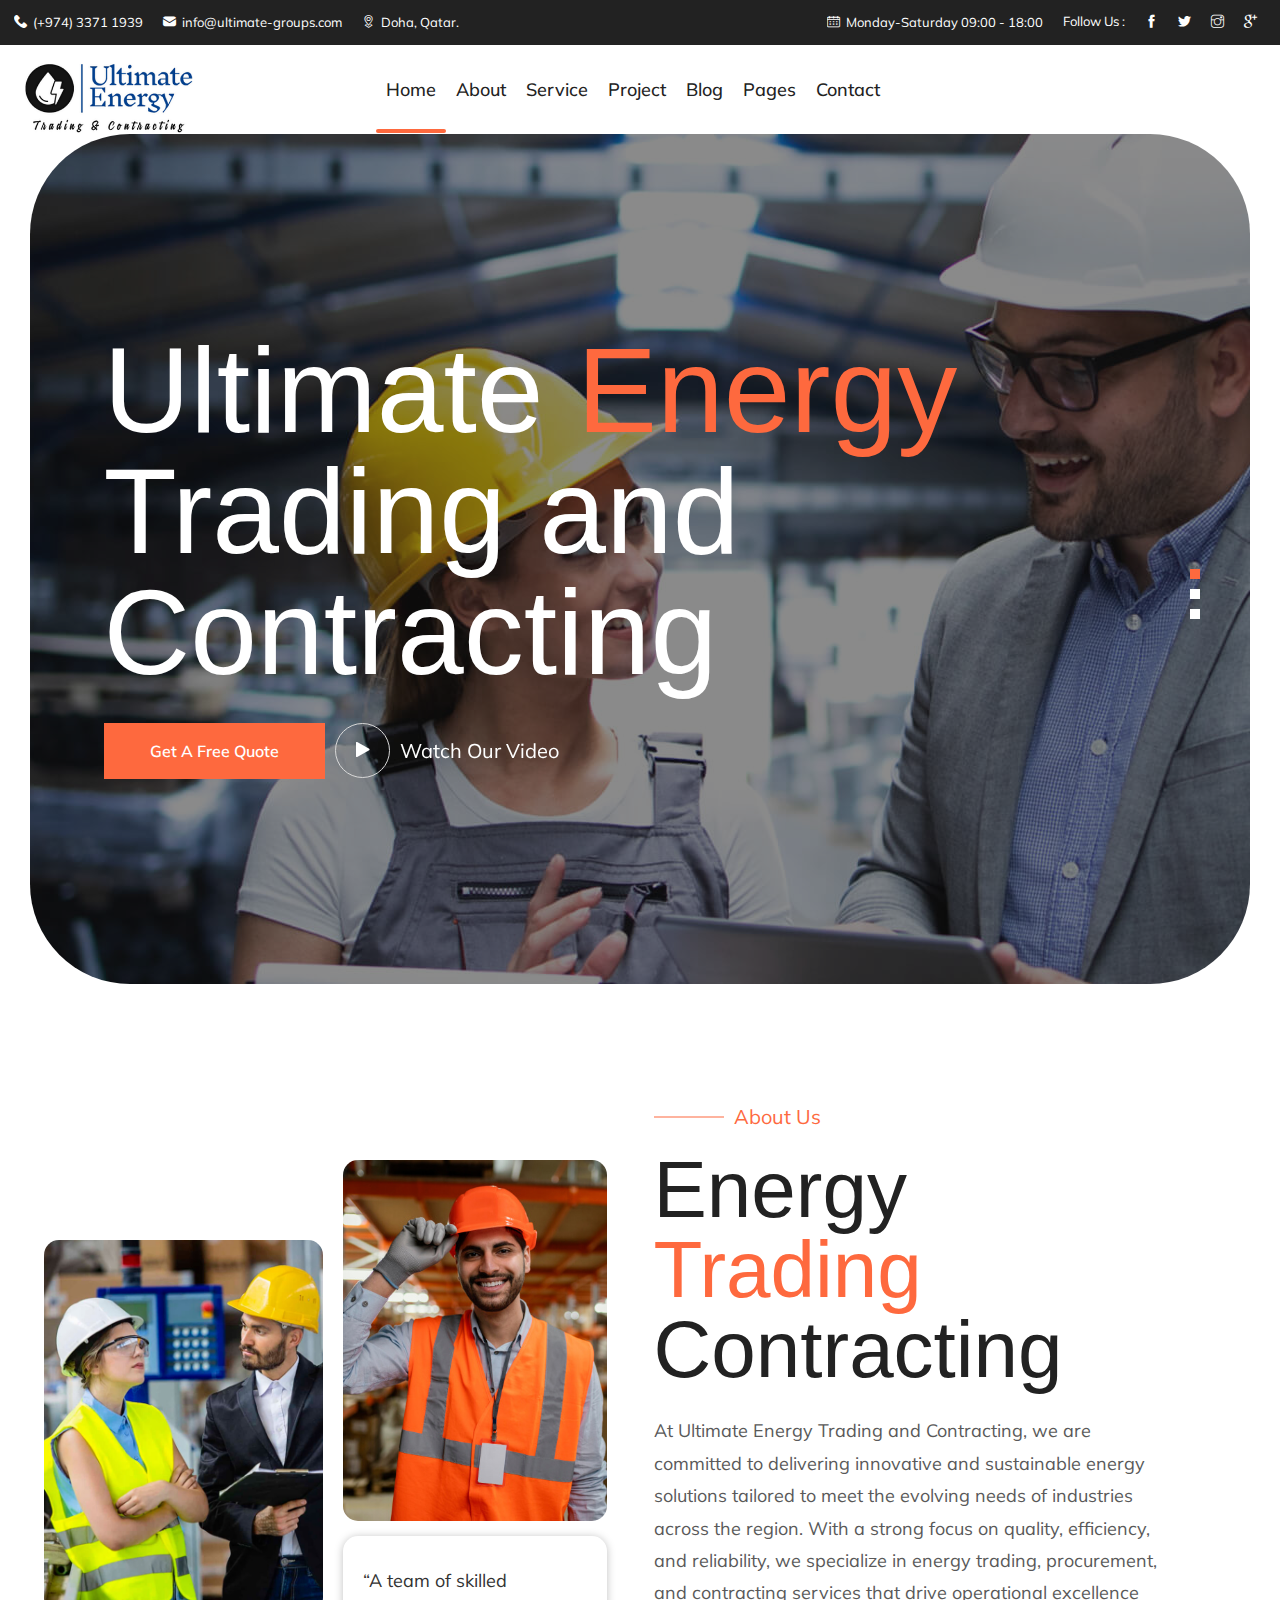
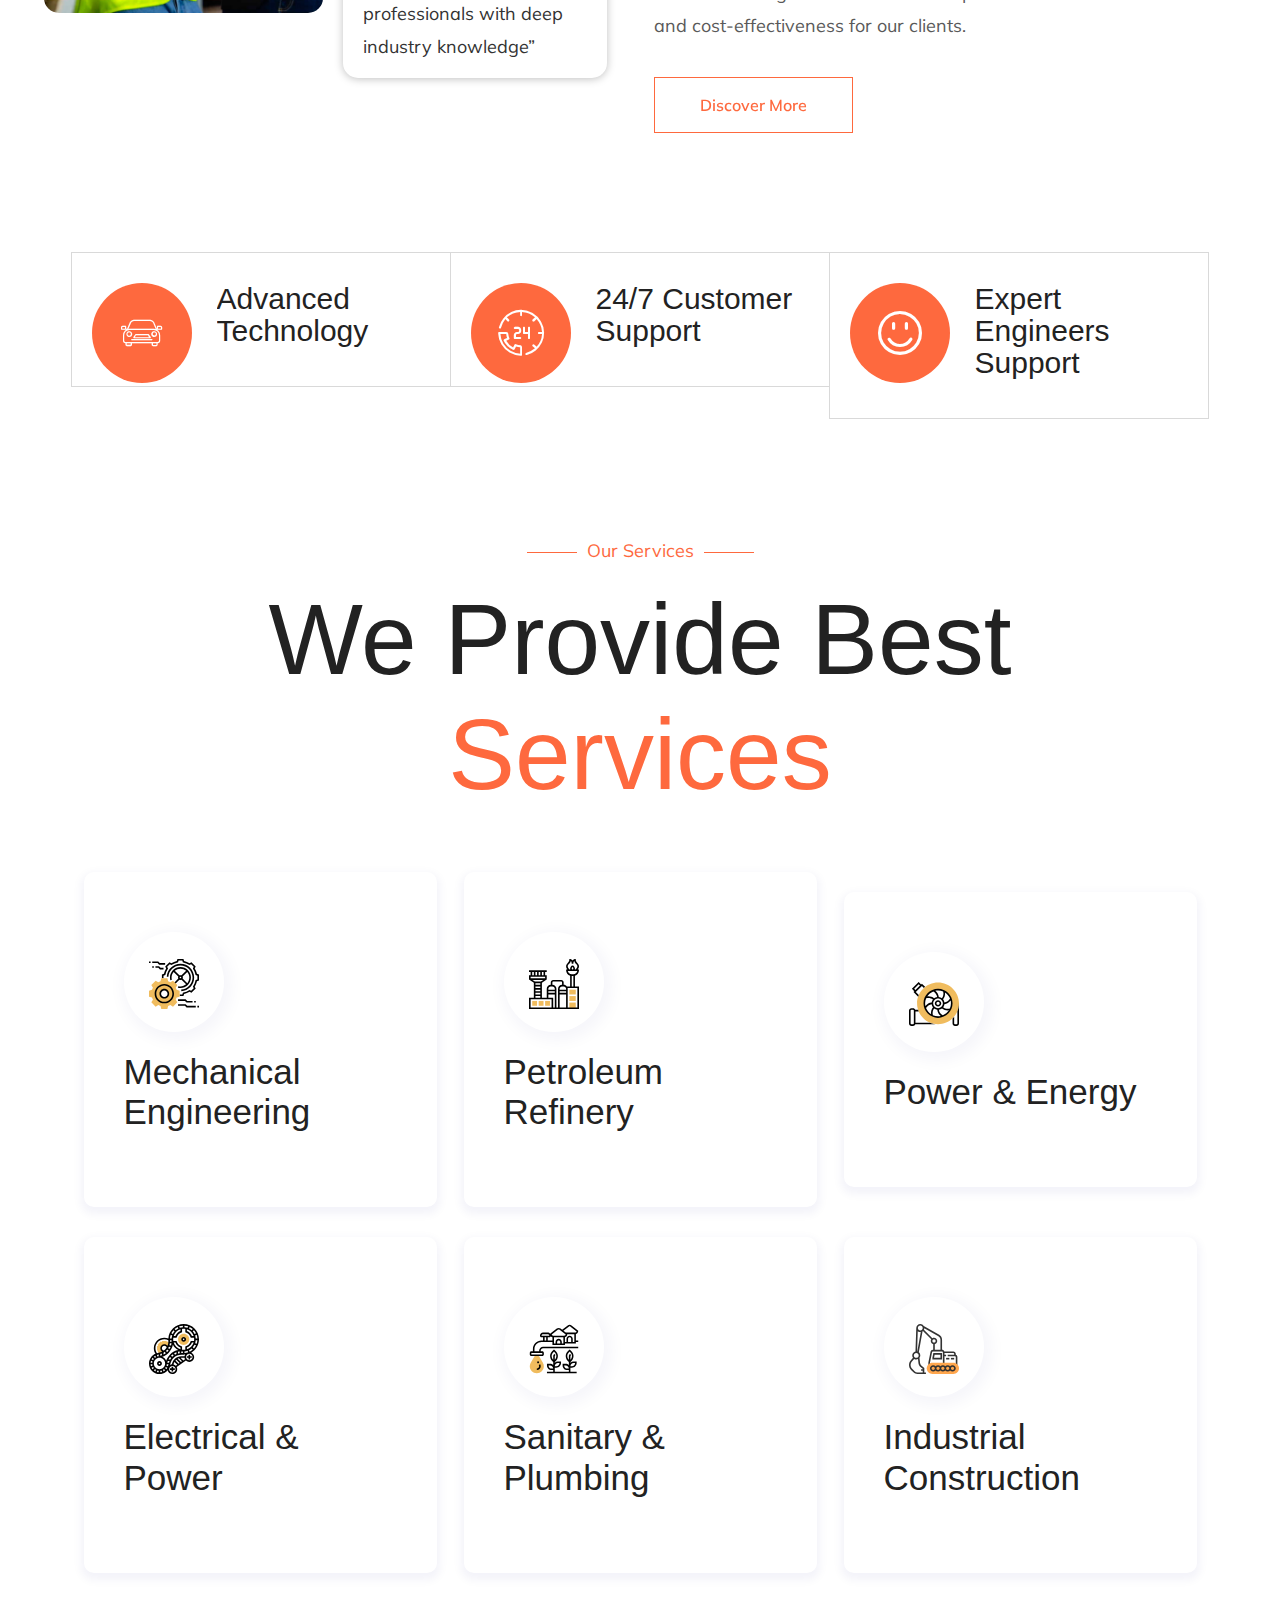
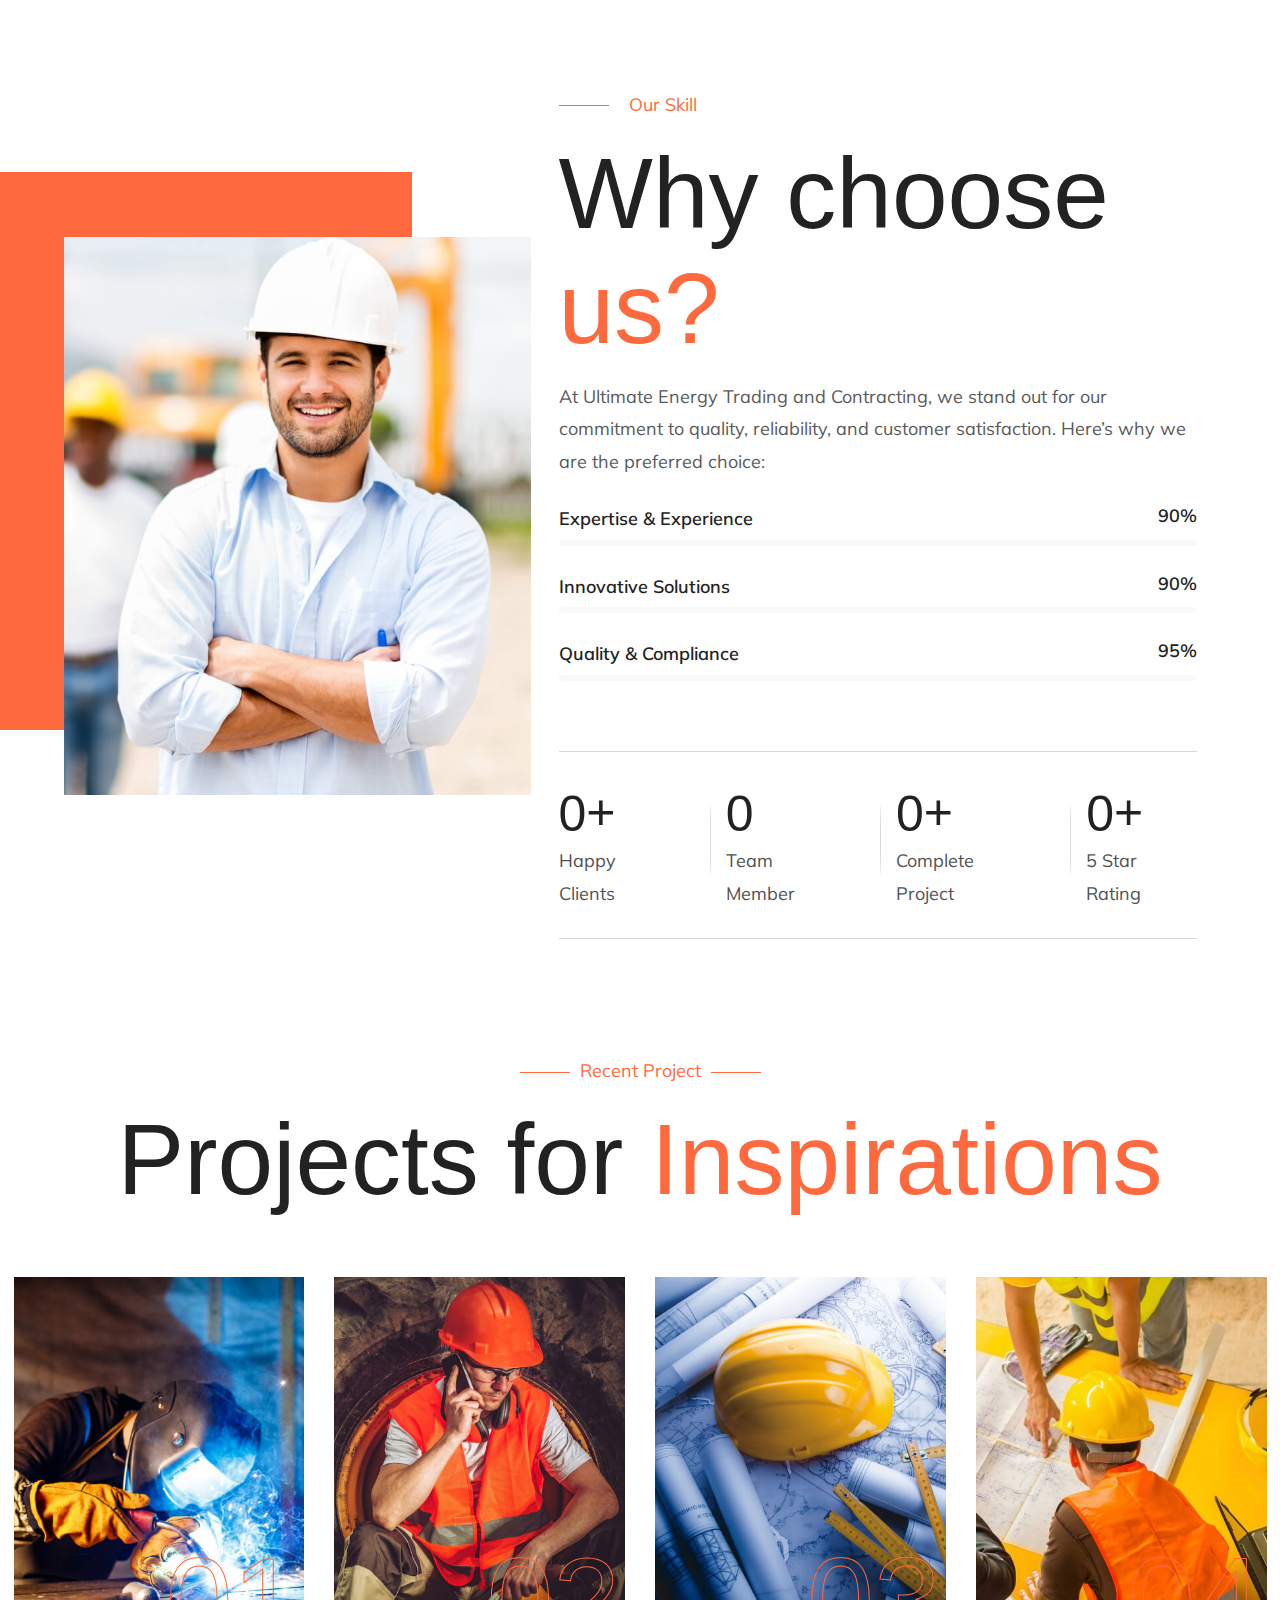
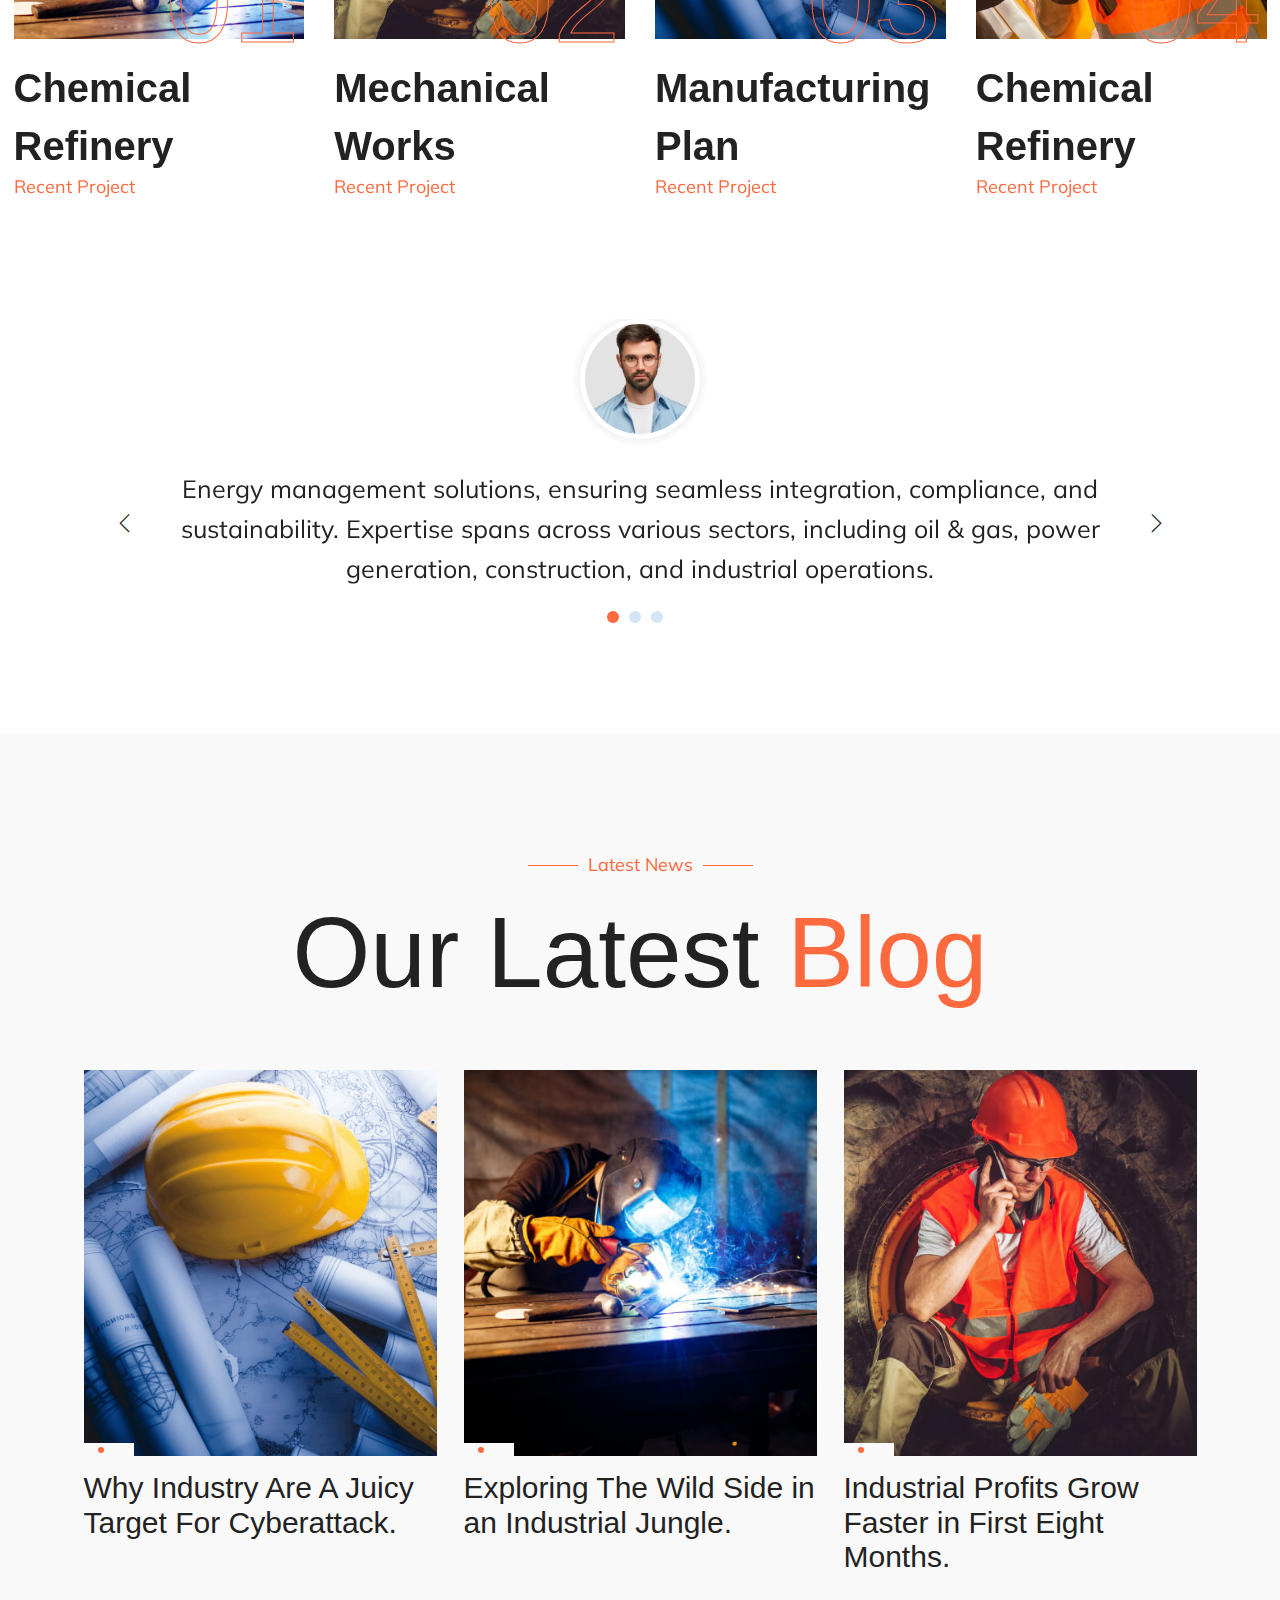
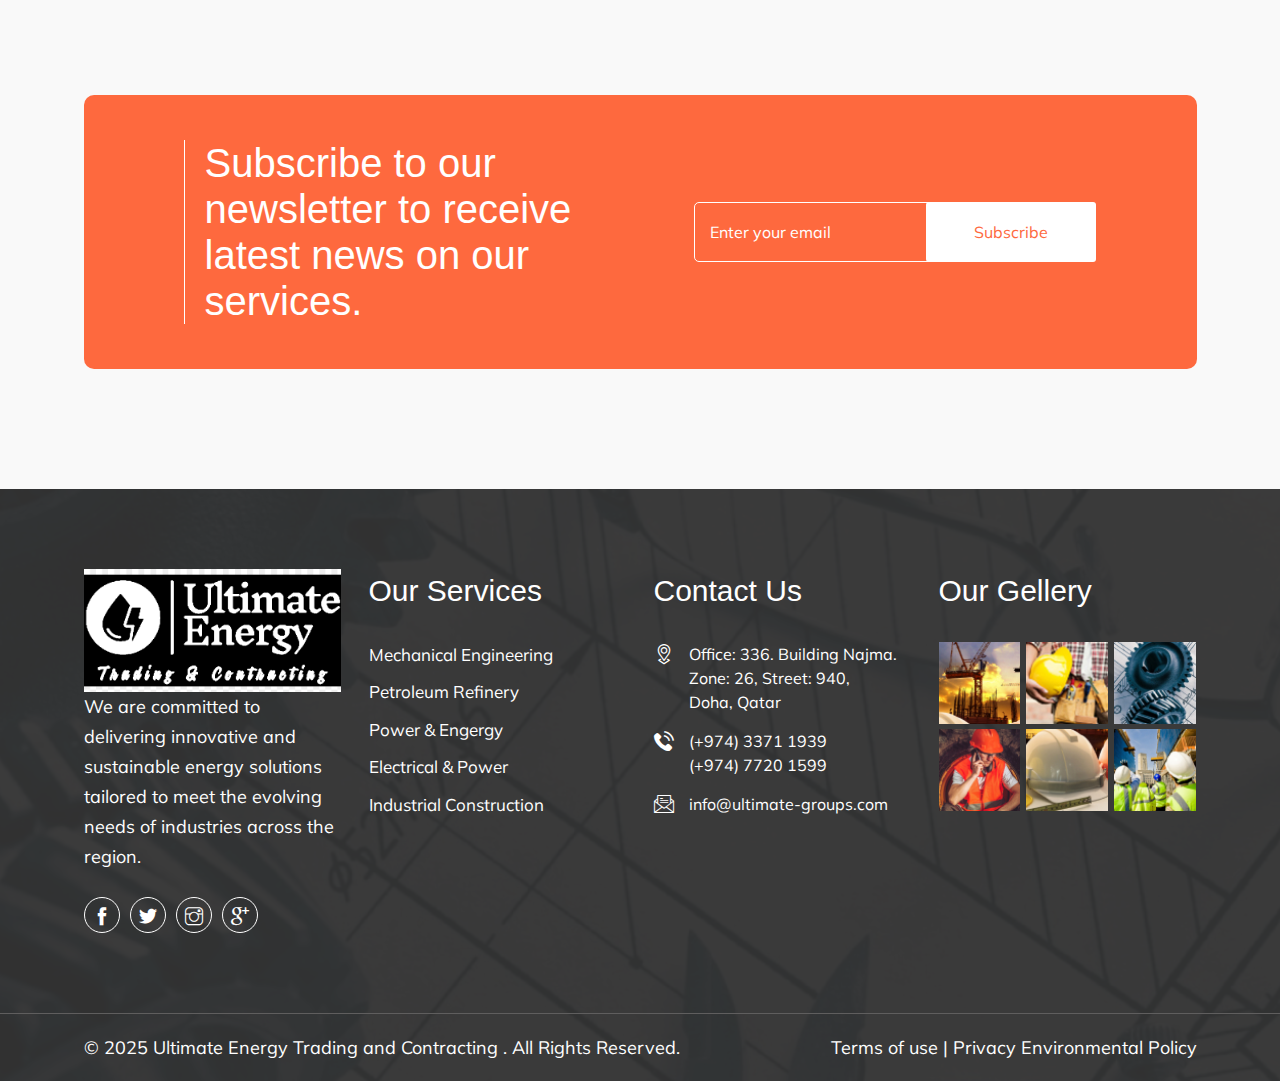
==== contracting/index.html @ 8db43d2c "up0902202512031018" ====
<!DOCTYPE html>
<html lang="en">

<head>
    <meta charset="utf-8">
    <meta http-equiv="X-UA-Compatible" content="IE=edge">
    <meta name="viewport" content="width=device-width, initial-scale=1">
    <meta name="author" content="wpOceans">
    <link rel="shortcut icon" type="image/png" href="assets/images/img/favicon.ico">
    <title> Ultimate Energy Trading and Contracting</title>
    <link href="assets/css/themify-icons.css" rel="stylesheet">
    <link href="assets/css/font-awesome.min.css" rel="stylesheet">
    <link href="assets/css/flaticon.css" rel="stylesheet">
    <link href="assets/css/bootstrap.min.css" rel="stylesheet">
    <link href="assets/css/magnific-popup.css" rel="stylesheet">
    <link href="assets/css/animate.css" rel="stylesheet">
    <link href="assets/css/owl.carousel.css" rel="stylesheet">
    <link href="assets/css/owl.theme.css" rel="stylesheet">
    <link href="assets/css/slick.css" rel="stylesheet">
    <link href="assets/css/slick-theme.css" rel="stylesheet">
    <link href="assets/css/swiper.min.css" rel="stylesheet">
    <link href="assets/css/nice-select.css" rel="stylesheet">
    <link href="assets/css/owl.transitions.css" rel="stylesheet">
    <link href="assets/css/jquery.fancybox.css" rel="stylesheet">
    <link href="assets/css/odometer-theme-default.css" rel="stylesheet">
    <link href="assets/sass/style.css" rel="stylesheet">
</head>

<body>

    <!-- start page-wrapper -->
    <div class="page-wrapper">
        <!-- start preloader -->
        <div class="preloader">
            <div class="vertical-centered-box">
                <div class="content">
                    <div class="loader-circle"></div>
                    <div class="loader-line-mask">
                        <div class="loader-line"></div>
                    </div>
                    <img src="assets/images/Logo-fav-rbg-p.png" alt="">
                </div>
            </div>
        </div>
        <!-- end preloader -->
        <!-- Start header -->
        <header id="header">
            <div class="topbar">
                <div class="container-fluid">
                    <div class="row align-items-center">
                        <div class="col col-xl-6 col-lg-7 col-sm-12 col-12">
                            <div class="contact-intro">
                                <ul>
                                    <li><i class="fi flaticon-phone-call-1"></i>(+974) 3371 1939</li>
                                    <li><i class="fi flaticon-email-1"></i>info@ultimate-groups.com</li>
                                    <li><i class="fi flaticon-location"></i> Doha, Qatar.</li>
                                </ul>
                            </div>
                        </div>
                        <div class="col col-xl-6 col-lg-5 col-sm-12 col-12">
                            <div class="contact-info">
                                <ul class="social">
                                    <li><i class="fi flaticon-calendar"></i> Monday-Saturday 09:00 - 18:00</li>
                                    <li class="social-site">
                                        <ul>
                                            <li>Follow Us :</li>
                                            <li><a href="#"><i class="ti-facebook"></i></a></li>
                                            <li><a href="#"><i class="ti-twitter-alt"></i></a></li>
                                            <li><a href="#"><i class="ti-instagram"></i></a></li>
                                            <li><a href="#"><i class="ti-google"></i></a></li>
                                        </ul>
                                    </li>
                                </ul>
                            </div>
                        </div>
                    </div>
                </div>
            </div> <!-- end topbar -->
            <div class="wpo-site-header wpo-header-style-4">
                <nav class="navigation navbar navbar-expand-lg navbar-light">
                    <div class="container-fluid">
                        <div class="row align-items-center">
                            <div class="col-lg-4 col-md-3 col-3 d-lg-none dl-block">
                                <div class="mobail-menu">
                                    <button type="button" class="navbar-toggler open-btn">
                                        <span class="sr-only">Toggle navigation</span>
                                        <span class="icon-bar first-angle"></span>
                                        <span class="icon-bar middle-angle"></span>
                                        <span class="icon-bar last-angle"></span>
                                    </button>
                                </div>
                            </div>
                            <div class="col-lg-2 col-md-6 col-6">
                                <div class="navbar-header">
                                    <a class="navbar-brand logo" href="index-2.html"><img src="assets/images/Logo-n.png"
                                            alt=""></a>
                                </div>
                            </div>
                            <div class="col-lg-8 col-md-1 col-1">
                                <div class="navbar-wrap">
                                    <div id="navbar" class="collapse navbar-collapse navigation-holder">
                                        <button class="menu-close"><i class="ti-close"></i></button>
                                        <ul class="nav navbar-nav mb-2 mb-lg-0">
                                            
                                            <li><a class="active" href="index.html">Home</a></li>
                                            <li><a href="about.html">About</a></li>
                                            <li class="menu-item-has-children">
                                                <a href="service.html">Service</a>
                                                <ul class="sub-menu">
                                                    <li><a href="service.html">Service</a></li>
                                                    <li><a href="service-single.html">Service Single</a></li>
                                                </ul>
                                            </li>
                                            <li class="menu-item-has-children">
                                                <a href="project.html">Project</a>
                                                <ul class="sub-menu">
                                                    <li><a href="project.html">Project</a></li>
                                                    <li><a href="project-single.html">Project Single</a></li>
                                                </ul>
                                            </li>
                                            <li class="menu-item-has-children">
                                                <a href="blog.html">Blog</a>
                                                <ul class="sub-menu">
                                                    <li><a href="blog.html">Blog right sidebar</a></li>
                                                    <li><a href="blog-left-sidebar.html">Blog left sidebar</a></li>
                                                    <li><a href="blog-fullwidth.html">Blog fullwidth</a></li>
                                                    <li class="menu-item-has-children">
                                                        <a href="#">Blog details</a>
                                                        <ul class="sub-menu">
                                                            <li><a href="blog-single.html">Blog details right
                                                                    sidebar</a>
                                                            </li>
                                                            <li><a href="blog-single-left-sidebar.html">Blog details
                                                                    left
                                                                    sidebar</a></li>
                                                            <li><a href="blog-single-fullwidth.html">Blog details
                                                                    fullwidth</a></li>
                                                        </ul>
                                                    </li>
                                                </ul>
                                            </li>
                                            <li class="menu-item-has-children">
                                                <a href="#">Pages</a>
                                                <ul class="sub-menu">
                                                    <li><a href="shop.html">Shop</a></li>
                                                    <li><a href="shop-single.html">Shop Single</a></li>
                                                    <li><a href="cart.html">Cart</a></li>
                                                    <li><a href="wishlist.html">Wishlist</a></li>
                                                    <li><a href="checkout.html">Checkout</a></li>
                                                    <li><a href="pricing.html">Pricing</a></li>
                                                    <li><a href="team-single.html">Team Single</a></li>
                                                    <li><a href="404.html">404 Error</a></li>
                                                </ul>
                                            </li>
                                            <li><a href="contact.html">Contact</a></li>
                                        </ul>

                                    </div><!-- end of nav-collapse -->
                                </div>
                            </div>
                            
                        </div>
                    </div><!-- end of container -->
                </nav>
            </div>
        </header>
        <!-- end of header -->
        <!-- start of hero -->
        <section class="wpo-box-style">
            <div class="wpo-hero-slider wpo-hero-slider-s3">
                <div class="swiper-container">
                    <div class="swiper-wrapper">
                        <div class="swiper-slide">
                            <div class="slide-inner slide-bg-image" data-background="assets/images/slider/slide-8.jpg">
                                <!-- <div class="gradient-overlay"></div> -->
                                <div class="container-fluid">
                                    <div class="slide-content">
                                        <div data-swiper-parallax="300" class="slide-title">
                                            <h2>Ultimate <span> Energy</span> Trading and Contracting</h2>
                                        </div>
                                        <div data-swiper-parallax="400" class="slide-text">
                                            <p></p>
                                        </div>
                                        <div class="clearfix"></div>
                                        <div data-swiper-parallax="500" class="slide-btns">
                                            <ul>
                                                <li><a class="theme-btn-s2" href="contact.html">Get a Free Quote</a>
                                                </li>
                                                <li class="video-holder">
                                                    <a href=""
                                                        class="video-btn" data-type="iframe" tabindex="0"><i
                                                            class="fi flaticon-play"></i></a>
                                                </li>
                                                <li class="video-text">
                                                    Watch Our Video
                                                </li>
                                            </ul>
                                        </div>
                                    </div>
                                </div>
                            </div> <!-- end slide-inner -->
                        </div> <!-- end swiper-slide -->

                        <div class="swiper-slide">
                            <div class="slide-inner slide-bg-image" data-background="assets/images/slider/slide-9.jpg">
                                <!-- <div class="gradient-overlay"></div> -->
                                <div class="container-fluid">
                                    <div class="slide-content">
                                        <div data-swiper-parallax="300" class="slide-title">
                                            <h2>Ultimate <span> Energy</span> Trading and Contracting</h2>
                                        </div>
                                        <div data-swiper-parallax="400" class="slide-text">
                                            <p></p>
                                        </div>
                                        <div class="clearfix"></div>
                                        <div data-swiper-parallax="500" class="slide-btns">
                                            <ul>
                                                <li><a class="theme-btn-s2" href="contact.html">Get a Free Quote</a>
                                                </li>
                                                <li class="video-holder">
                                                    <a href=""
                                                        class="video-btn" data-type="iframe" tabindex="0"><i
                                                            class="fi flaticon-play"></i></a>
                                                </li>
                                                <li class="video-text">
                                                    Watch Our Video
                                                </li>
                                            </ul>
                                        </div>
                                    </div>
                                </div>
                            </div> <!-- end slide-inner -->
                        </div> <!-- end swiper-slide -->

                        <div class="swiper-slide">
                            <div class="slide-inner slide-bg-image" data-background="assets/images/slider/slide-10.jpg">
                                <!-- <div class="gradient-overlay"></div> -->
                                <div class="container-fluid">
                                    <div class="slide-content">
                                        <div data-swiper-parallax="300" class="slide-title">
                                            <h2>Ultimate <span> Energy</span> Trading and Contracting</h2>
                                        </div>
                                        <div data-swiper-parallax="400" class="slide-text">
                                            <p></p>
                                        </div>
                                        <div class="clearfix"></div>
                                        <div data-swiper-parallax="500" class="slide-btns">
                                            <ul>
                                                <li><a class="theme-btn-s2" href="contact.html">Get a Free Quote</a>
                                                </li>
                                                <li class="video-holder">
                                                    <a href=""
                                                        class="video-btn" data-type="iframe" tabindex="0"><i
                                                            class="fi flaticon-play"></i></a>
                                                </li>
                                                <li class="video-text">
                                                    Watch Our Video
                                                </li>
                                            </ul>
                                        </div>
                                    </div>
                                </div>
                            </div> <!-- end slide-inner -->
                        </div> <!-- end swiper-slide -->
                    </div>
                    <!-- end swiper-wrapper -->
                    <!-- swipper controls -->
                    <div class="swiper-pagination"></div>
                </div>
            </div>
        </section>
        <!-- end of hero slider -->

        <!-- start of wpo-about-area -->
        <div class="wpo-about-area-s2 section-padding">
            <div class="container">
                <div class="row align-items-center">
                    <div class="col-lg-6 col-md-12 col-sm-12">
                        <div class="wpo-about-img">
                            <div class="wpo-about-img-wrap">
                                <div class="wpo-about-img-l">
                                    <img src="assets/images/about.jpg" alt="">
                                </div>
                                <div class="wpo-about-img-r">
                                    <img src="assets/images/about3.jpg" alt="">
                                    <div class="wpo-about-item">
                                        <div class="wpo-about-top">
                                            
                                            <div class="wpo-about-info">
                                                <div class="wpo-about-info-text">
                                                    <h2></h2>
                                                    <span></span>
                                                </div>
                                            </div>
                                        </div>
                                        <div class="wpo-about-content">
                                            <p>“A team of skilled professionals with deep industry knowledge”</p>
                                        </div>
                                    </div>
                                </div>
                            </div>
                        </div>
                    </div>
                    <div class="col-lg-6 col-md-12 col-sm-12">
                        <div class="wpo-about-text">
                            <div class="wpo-about-title">
                                <span class="sub">About Us</span>
                                <h2>Energy <span>Trading </span> Contracting</h2>
                            </div>
                            <h5></h5>
                            <p>At Ultimate Energy Trading and Contracting, we are committed to delivering innovative and sustainable energy solutions tailored to meet the evolving needs of industries across the region. With a strong focus on quality, efficiency, and reliability, we specialize in energy trading, procurement, and contracting services that drive operational excellence and cost-effectiveness for our clients.</p>
                            <div class="btns">
                                <a href="about.html" class="theme-btn" tabindex="0">Discover More</a>
                            </div>
                        </div>
                    </div>
                </div>
            </div>
        </div>
        <!-- end of wpo-about-area -->
        <!-- wpo-features-area-end -->
        <div class="wpo-features-area section-padding pt-0">
            <div class="container">
                <div class="row justify-content-center">
                    <div class="col col-lg-4 col-md-6 col-sm-12 col-12">
                        <div class="wpo-features-item">
                            <div class="wpo-features-icon">
                                <i class="fi flaticon-car"></i>
                            </div>
                            <div class="wpo-features-text">
                                <h2>Advanced Technology</h2>
                                <p></p>
                            </div>
                        </div>
                    </div>
                    <div class="col col-lg-4 col-md-6 col-sm-12 col-12">
                        <div class="wpo-features-item">
                            <div class="wpo-features-icon">
                                <i class="fi flaticon-24-hours-support"></i>
                            </div>
                            <div class="wpo-features-text">
                                <h2>24/7 Customer Support</h2>
                                <p></p>
                            </div>
                        </div>
                    </div>
                    <div class="col col-lg-4 col-md-6 col-sm-12 col-12">
                        <div class="wpo-features-item">
                            <div class="wpo-features-icon">
                                <i class="fi flaticon-smile"></i>
                            </div>
                            <div class="wpo-features-text">
                                <h2>Expert Engineers Support</h2>
                                <p></p>
                            </div>
                        </div>
                    </div>
                </div>
            </div>
        </div>
        <!-- wpo-features-area-end -->

        <!-- start of wpo-service-area -->
        <div class="wpo-service-area">
            <div class="container">
                <div class="row">
                    <div class="wpo-section-title">
                        <p>Our Services</p>
                        <h2>We Provide Best <span>Services</span> </h2>
                    </div>
                </div>
                <div class="row align-items-center">
                    <div class="col-lg-4 col-md-6 col-12">
                        <div class="wpo-service-item">
                            <div class="icon">
                                <i><img src="assets/images/icon/engineering.svg" alt=""></i>
                            </div>
                            <h2><a href="service-single.html">Mechanical Engineering</a></h2>
                            <p></p>
                        </div>
                    </div>
                    <div class="col-lg-4 col-md-6 col-12">
                        <div class="wpo-service-item">
                            <div class="icon">
                                <i><img src="assets/images/icon/oil-refinery.svg" alt=""></i>
                            </div>
                            <h2><a href="service-single.html">Petroleum Refinery</a></h2>
                            <p></p>
                        </div>
                    </div>
                    <div class="col-lg-4 col-md-6 col-12">
                        <div class="wpo-service-item">
                            <div class="icon">
                                <i><img src="assets/images/icon/turbo.svg" alt=""></i>
                            </div>
                            <h2><a href="service-single.html">Power & Energy</a></h2>
                            <p></p>
                        </div>
                    </div>
                    <div class="col-lg-4 col-md-6 col-12">
                        <div class="wpo-service-item">
                            <div class="icon">
                                <i><img src="assets/images/icon/timing.svg" alt=""></i>
                            </div>
                            <h2><a href="service-single.html">Electrical & Power</a></h2>
                            <p></p>
                        </div>
                    </div>
                    <div class="col-lg-4 col-md-6 col-12">
                        <div class="wpo-service-item">
                            <div class="icon">
                                <i><img src="assets/images/icon/recycle-water.svg" alt=""></i>
                            </div>
                            <h2><a href="service-single.html">Sanitary & Plumbing</a></h2>
                            <p></p>
                        </div>
                    </div>
                    <div class="col-lg-4 col-md-6 col-12">
                        <div class="wpo-service-item">
                            <div class="icon">
                                <i><img src="assets/images/icon/excavator.svg" alt=""></i>
                            </div>
                            <h2><a href="service-single.html">Industrial Construction</a></h2>
                            <p></p>
                        </div>
                    </div>
                </div>
            </div>
        </div>
        <!-- end of wpo-service-area -->

        <!-- start of wpo-skill-section -->
        <section class="wpo-skill-section section-padding">
            <div class="container">
                <div class="row">
                    <div class="col-lg-5">
                        <div class="wpo-skill-img">
                            <img src="assets/images/skill.jpg" alt="">
                        </div>
                    </div>
                    <div class="col-lg-7 col-md-12 col-12">
                        <div class="wpo-section-title-s2">
                            <p>Our Skill</p>
                            <h2>Why choose <span>us?</span> </h2>
                        </div>
                        <div class="wpo-skill-progress">
                            <p>At Ultimate Energy Trading and Contracting, we stand out for our commitment to quality, reliability, and customer satisfaction. Here’s why we are the preferred choice:</p>
                            <div class="wpo-progress-single">
                                <h5 class="progress-title">Expertise & Experience</h5>
                                <div class="progress">
                                    <div class="progress-bar wow fadeInLeft" data-wow-duration="0.5s"
                                        data-wow-delay=".3s" role="progressbar" style="width: 75%" aria-valuenow="90"
                                        aria-valuemin="0" aria-valuemax="100">
                                    </div>
                                </div>
                                <span class="progress-number">90%</span>
                            </div>

                            <div class="wpo-progress-single">
                                <h5 class="progress-title">Innovative Solutions</h5>
                                <div class="progress">
                                    <div class="progress-bar wow fadeInLeft" data-wow-duration="0.7s"
                                        data-wow-delay=".3s" role="progressbar" style="width: 80%" aria-valuenow="75"
                                        aria-valuemin="0" aria-valuemax="100">
                                    </div>
                                </div>
                                <span class="progress-number">90%</span>
                            </div>

                            <div class="wpo-progress-single">
                                <h5 class="progress-title"> Quality & Compliance</h5>
                                <div class="progress">
                                    <div class="progress-bar wow fadeInLeft" data-wow-duration="0.9s"
                                        data-wow-delay=".3s" role="progressbar" style="width: 85%" aria-valuenow="95"
                                        aria-valuemin="0" aria-valuemax="100">
                                    </div>
                                </div>
                                <span class="progress-number">95%</span>
                            </div>
                        </div>
                        <!-- start wpo-fun-fact-section -->
                        <div class="wpo-fun-fact-section">
                            <div class="row">
                                <div class="col col-xs-12">
                                    <div class="wpo-fun-fact-grids clearfix">
                                        <div class="grid">
                                            <div class="info">
                                                <h3><span class="odometer" data-count="250">00</span>+</h3>
                                                <p>Happy Clients</p>
                                            </div>
                                        </div>
                                        <div class="grid">
                                            <div class="info">
                                                <h3><span class="odometer" data-count="20">00</span></h3>
                                                <p>Team Member</p>
                                            </div>
                                        </div>
                                        <div class="grid">
                                            <div class="info">
                                                <h3><span class="odometer" data-count="360">00</span>+</h3>
                                                <p>Complete Project</p>
                                            </div>
                                        </div>
                                        <div class="grid">
                                            <div class="info">
                                                <h3><span class="odometer" data-count="165">00</span>+</h3>
                                                <p>5 Star Rating</p>
                                            </div>
                                        </div>
                                    </div>
                                </div>
                            </div>
                        </div>
                        <!-- end wpo-fun-fact-section -->
                    </div>
                </div>
            </div>
        </section>
        <!-- end of wpo-skill-section -->

        <!-- start of wpo-project-area -->
        <div class="wpo-project-area-s2">
            <div class="container-fluid">
                <div class="row">
                    <div class="wpo-section-title">
                        <p>Recent Project</p>
                        <h2>Projects for <span>Inspirations</span> </h2>
                    </div>
                </div>
                <div class="row align-items-center">
                    <div class="wpo-project-wrap project-active owl-carousel">
                        <div class="wpo-project-item">
                            <div class="wpo-project-img">
                                <img src="assets/images/projects/1.jpg" alt="">
                                <div class="thumb">
                                    <h4>01</h4>
                                </div>
                            </div>
                            <div class="wpo-project-text">
                                <h2><a href="project-single.html">Chemical Refinery</a></h2>
                                <span>Recent Project</span>
                            </div>
                        </div>
                        <div class="wpo-project-item">
                            <div class="wpo-project-img">
                                <img src="assets/images/projects/2.jpg" alt="">
                                <div class="thumb">
                                    <h4>02</h4>
                                </div>
                            </div>
                            <div class="wpo-project-text">
                                <h2><a href="project-single.html">Mechanical Works</a></h2>
                                <span>Recent Project</span>
                            </div>
                        </div>
                        <div class="wpo-project-item">
                            <div class="wpo-project-img">
                                <img src="assets/images/projects/3.jpg" alt="">
                                <div class="thumb">
                                    <h4>03</h4>
                                </div>
                            </div>
                            <div class="wpo-project-text">
                                <h2><a href="project-single.html">Manufacturing Plan</a></h2>
                                <span>Recent Project</span>
                            </div>
                        </div>
                        <div class="wpo-project-item">
                            <div class="wpo-project-img">
                                <img src="assets/images/projects/4.jpg" alt="">
                                <div class="thumb">
                                    <h4>04</h4>
                                </div>
                            </div>
                            <div class="wpo-project-text">
                                <h2><a href="project-single.html">Chemical Refinery</a></h2>
                                <span>Recent Project</span>
                            </div>
                        </div>
                    </div>
                </div>

            </div>
        </div>
        <!-- end of wpo-project-area -->

        <!-- wpo-testimonial-area start -->
        <div class="wpo-testimonial-area-s2 section-padding">
            <div class="container">
                <div class="row justify-content-center">
                    <div class="col-lg-10">
                        <div class="wpo-testimonial-wrap">
                            <div class="testimonial-slider owl-carousel">
                                <div class="wpo-testimonial-item">
                                    <div class="wpo-testimonial-top">
                                        <div class="wpo-testimonial-img">
                                            <img src="assets/images/testimonial/img-1.jpg" alt="">
                                        </div>
                                        <div class="wpo-testimonial-info">
                                            <h2></h2>
                                            <span></span>
                                        </div>
                                    </div>
                                    <div class="wpo-testimonial-content">
                                        <p>Energy management solutions, ensuring seamless integration, compliance, and sustainability. Expertise spans across various sectors, including oil & gas, power generation, construction, and industrial operations.</p>
                                    </div>
                                </div>
                                <div class="wpo-testimonial-item">
                                    <div class="wpo-testimonial-top">
                                        <div class="wpo-testimonial-img">
                                            <img src="assets/images/testimonial/img-2.jpg" alt="">
                                        </div>
                                        <div class="wpo-testimonial-info">
                                            <h2></h2>
                                            <span></span>
                                        </div>
                                    </div>
                                    <div class="wpo-testimonial-content">
                                        <p>Energy management solutions, ensuring seamless integration, compliance, and sustainability. Expertise spans across various sectors, including oil & gas, power generation, construction, and industrial operations.</p>
                                    </div>
                                </div>
                                <div class="wpo-testimonial-item">
                                    <div class="wpo-testimonial-top">
                                        <div class="wpo-testimonial-img">
                                            <img src="assets/images/testimonial/img-2.jpg" alt="">
                                        </div>
                                        <div class="wpo-testimonial-info">
                                            <h2></h2>
                                            <span></span>
                                        </div>
                                    </div>
                                    <div class="wpo-testimonial-content">
                                        <p>Energy management solutions, ensuring seamless integration, compliance, and sustainability. Expertise spans across various sectors, including oil & gas, power generation, construction, and industrial operations.</p>
                                    </div>
                                </div>
                            </div>
                        </div>
                    </div>
                </div>
            </div>
        </div>
        <!-- wpo-testimonial-area end -->
        <!-- start wpo-blog-section -->
        <section class="wpo-blog-section-s2 section-padding" id="blog">
            <div class="container">
                <div class="row">
                    <div class="wpo-section-title">
                        <p>Latest News</p>
                        <h2>Our Latest <span>Blog</span></h2>
                    </div>
                </div>
                <div class="wpo-blog-items">
                    <div class="row">
                        <div class="col col-lg-4 col-md-6 col-12">
                            <div class="wpo-blog-item">
                                <div class="wpo-blog-img">
                                    <img src="assets/images/blog/img-1.jpg" alt="">
                                    <div class="thumb">
                                        <ul>
                                            <li></li>
                                            <li><a href="blog-single.html"></a></li>
                                        </ul>
                                    </div>
                                </div>
                                <div class="wpo-blog-content">
                                    <h2><a href="blog-single.html">Why Industry Are A Juicy Target
                                            For Cyberattack.</a></h2>
                                    <p></p>
                                </div>
                            </div>
                        </div>
                        <div class="col col-lg-4 col-md-6 col-12">
                            <div class="wpo-blog-item">
                                <div class="wpo-blog-img">
                                    <img src="assets/images/blog/img-2.jpg" alt="">
                                    <div class="thumb">
                                        <ul>
                                            <li></li>
                                            <li> <a href="blog-single.html"></a></li>
                                        </ul>
                                    </div>
                                </div>
                                <div class="wpo-blog-content">
                                    <h2><a href="blog-single.html">Exploring The Wild Side in an Industrial Jungle.</a>
                                    </h2>
                                    <p></p>
                                </div>
                            </div>
                        </div>
                        <div class="col col-lg-4 col-md-6 col-12">
                            <div class="wpo-blog-item">
                                <div class="wpo-blog-img">
                                    <img src="assets/images/blog/img-3.jpg" alt="">
                                    <div class="thumb">
                                        <ul>
                                            <li></li>
                                            <li> <a href="blog-single.html"></a></li>
                                        </ul>
                                    </div>
                                </div>
                                <div class="wpo-blog-content">
                                    <h2><a href="blog-single.html">Industrial Profits Grow Faster in First Eight
                                            Months.</a></h2>
                                    <p></p>
                                </div>
                            </div>
                        </div>
                    </div>
                </div>
            </div> <!-- end container -->
        </section>
        <!-- end wpo-blog-section -->
        <!-- start wpo-subscribe-section -->
        <section class="wpo-subscribe-section section-bg">
            <div class="container">
                <div class="wpo-subscribe-wrap">
                    <div class="subscribe-text">
                        <h3>Subscribe to our newsletter to receive
                            latest news on our services.</h3>
                    </div>
                    <div class="subscribe-form">
                        <form action="#">
                            <div class="input-field">
                                <input type="email" placeholder="Enter your email" required>
                                <button type="submit">Subscribe</button>
                            </div>
                        </form>
                    </div>
                </div>
            </div> <!-- end container -->
        </section>
        <!-- end subscribe-section -->
        <!-- start of wpo-site-footer-section -->
        <footer class="wpo-site-footer">
            <div class="wpo-upper-footer">
                <div class="container">
                    <div class="row">
                        <div class="col col-xl-3 col-lg-4 col-md-6 col-sm-12 col-12">
                            <div class="widget about-widget">
                                <div class="logo widget-title">
                                    <a class="logo" href="index-2.html"><img src="assets/images/logo-w-n.png" alt=""></a>
                                </div>
                                <p>We are committed to delivering innovative and sustainable energy solutions tailored to meet the evolving needs of industries across the region.</p>
                                <ul>
                                    <li>
                                        <a href="#">
                                            <i class="ti-facebook"></i>
                                        </a>
                                    </li>
                                    <li>
                                        <a href="#">
                                            <i class="ti-twitter-alt"></i>
                                        </a>
                                    </li>
                                    <li>
                                        <a href="#">
                                            <i class="ti-instagram"></i>
                                        </a>
                                    </li>
                                    <li>
                                        <a href="#">
                                            <i class="ti-google"></i>
                                        </a>
                                    </li>
                                </ul>
                            </div>
                        </div>
                        <div class="col col-xl-3  col-lg-4 col-md-6 col-sm-12 col-12">
                            <div class="widget link-widget">
                                <div class="widget-title">
                                    <h3>Our Services</h3>
                                </div>
                                <ul>
                                    <li><a href="service-single.html">Mechanical Engineering</a></li>
                                    <li><a href="service-single.html">Petroleum Refinery</a></li>
                                    <li><a href="service-single.html">Power & Engergy</a></li>
                                    <li><a href="service-single.html">Electrical & Power </a></li>
                                    <li><a href="service-single.html">Industrial Construction</a></li>
                                </ul>
                            </div>
                        </div>
                        <div class="col col-xl-3  col-lg-4 col-md-6 col-sm-12 col-12">
                            <div class="widget wpo-service-link-widget">
                                <div class="widget-title">
                                    <h3>Contact Us</h3>
                                </div>
                                <div class="contact-ft">
                                    <ul>
                                        <li><i class="fi flaticon-location"></i>Office: 336. Building Najma.
                                            Zone: 26, Street: 940, <br> Doha, Qatar</li>
                                        <li><i class="fi flaticon-telephone"></i>(+974) 3371 1939 <br>
                                            (+974) 7720 1599</li>
                                        <li><i class="fi flaticon-email"></i>info@ultimate-groups.com</li>
                                    </ul>
                                </div>
                            </div>
                        </div>

                        <div class="col col-xl-3  col-lg-4 col-md-6 col-sm-12 col-12">
                            <div class="widget instagram">
                                <div class="widget-title">
                                    <h3>Our Gellery</h3>
                                </div>
                                <ul class="d-flex">
                                    <li><a href="project-single.html"><img src="assets/images/instragram/1.jpg"
                                                alt=""></a></li>
                                    <li><a href="project-single.html"><img src="assets/images/instragram/2.jpg"
                                                alt=""></a></li>
                                    <li><a href="project-single.html"><img src="assets/images/instragram/3.jpg"
                                                alt=""></a></li>
                                    <li><a href="project-single.html"><img src="assets/images/instragram/4.jpg"
                                                alt=""></a></li>
                                    <li><a href="project-single.html"><img src="assets/images/instragram/5.jpg"
                                                alt=""></a></li>
                                    <li><a href="project-single.html"><img src="assets/images/instragram/6.jpg"
                                                alt=""></a></li>
                                </ul>
                            </div>
                        </div>
                    </div>
                </div> <!-- end container -->
            </div>
            <div class="wpo-lower-footer">
                <div class="container">
                    <div class="row">
                        <div class="col col-xs-12">
                            <ul>
                                <li>&copy; 2025 Ultimate Energy Trading and Contracting <a href=""></a>. All
                                    Rights Reserved.</li>
                                <li><a href="#">Terms of use |</a> <a href="#">Privacy Environmental Policy</a></li>
                            </ul>
                        </div>
                    </div>
                </div>
            </div>
        </footer>
        <!-- end of wpo-site-footer-section -->


    </div>
    <!-- end of page-wrapper -->

    <!-- All JavaScript files
    ================================================== -->
    <script src="assets/js/jquery.min.js"></script>
    <script src="assets/js/bootstrap.bundle.min.js"></script>
    <!-- Plugins for this template -->
    <script src="assets/js/modernizr.custom.js"></script>
    <script src="assets/js/jquery.dlmenu.js"></script>
    <script src="assets/js/jquery-plugin-collection.js"></script>
    <!-- Custom script for this template -->
    <script src="assets/js/script.js"></script>
</body>


<!-- Mirrored from wpocean.com/html/tf/indudus/index-4.html by HTTrack Website Copier/3.x [XR&CO'2014], Sun, 09 Feb 2025 07:09:23 GMT -->
</html>
---- contracting/assets/css/themify-icons.css ----
@font-face {
	font-family: 'themify';
	src:url('../fonts/themify9f24.eot?-fvbane');
	src:url('../fonts/themifyd41d.eot?#iefix-fvbane') format('embedded-opentype'),
		url('../fonts/themify9f24.woff?-fvbane') format('woff'),
		url('../fonts/themify9f24.ttf?-fvbane') format('truetype'),
		url('../fonts/themify9f24.svg?-fvbane#themify') format('svg');
	font-weight: normal;
	font-style: normal;
}

[class^="ti-"], [class*=" ti-"] {
	font-family: 'themify';
	speak: none;
	font-style: normal;
	font-weight: normal;
	font-variant: normal;
	text-transform: none;
	line-height: 1;

	/* Better Font Rendering =========== */
	-webkit-font-smoothing: antialiased;
	-moz-osx-font-smoothing: grayscale;
}

.ti-wand:before {
	content: "\e600";
}
.ti-volume:before {
	content: "\e601";
}
.ti-user:before {
	content: "\e602";
}
.ti-unlock:before {
	content: "\e603";
}
.ti-unlink:before {
	content: "\e604";
}
.ti-trash:before {
	content: "\e605";
}
.ti-thought:before {
	content: "\e606";
}
.ti-target:before {
	content: "\e607";
}
.ti-tag:before {
	content: "\e608";
}
.ti-tablet:before {
	content: "\e609";
}
.ti-star:before {
	content: "\e60a";
}
.ti-spray:before {
	content: "\e60b";
}
.ti-signal:before {
	content: "\e60c";
}
.ti-shopping-cart:before {
	content: "\e60d";
}
.ti-shopping-cart-full:before {
	content: "\e60e";
}
.ti-settings:before {
	content: "\e60f";
}
.ti-search:before {
	content: "\e610";
}
.ti-zoom-in:before {
	content: "\e611";
}
.ti-zoom-out:before {
	content: "\e612";
}
.ti-cut:before {
	content: "\e613";
}
.ti-ruler:before {
	content: "\e614";
}
.ti-ruler-pencil:before {
	content: "\e615";
}
.ti-ruler-alt:before {
	content: "\e616";
}
.ti-bookmark:before {
	content: "\e617";
}
.ti-bookmark-alt:before {
	content: "\e618";
}
.ti-reload:before {
	content: "\e619";
}
.ti-plus:before {
	content: "\e61a";
}
.ti-pin:before {
	content: "\e61b";
}
.ti-pencil:before {
	content: "\e61c";
}
.ti-pencil-alt:before {
	content: "\e61d";
}
.ti-paint-roller:before {
	content: "\e61e";
}
.ti-paint-bucket:before {
	content: "\e61f";
}
.ti-na:before {
	content: "\e620";
}
.ti-mobile:before {
	content: "\e621";
}
.ti-minus:before {
	content: "\e622";
}
.ti-medall:before {
	content: "\e623";
}
.ti-medall-alt:before {
	content: "\e624";
}
.ti-marker:before {
	content: "\e625";
}
.ti-marker-alt:before {
	content: "\e626";
}
.ti-arrow-up:before {
	content: "\e627";
}
.ti-arrow-right:before {
	content: "\e628";
}
.ti-arrow-left:before {
	content: "\e629";
}
.ti-arrow-down:before {
	content: "\e62a";
}
.ti-lock:before {
	content: "\e62b";
}
.ti-location-arrow:before {
	content: "\e62c";
}
.ti-link:before {
	content: "\e62d";
}
.ti-layout:before {
	content: "\e62e";
}
.ti-layers:before {
	content: "\e62f";
}
.ti-layers-alt:before {
	content: "\e630";
}
.ti-key:before {
	content: "\e631";
}
.ti-import:before {
	content: "\e632";
}
.ti-image:before {
	content: "\e633";
}
.ti-heart:before {
	content: "\e634";
}
.ti-heart-broken:before {
	content: "\e635";
}
.ti-hand-stop:before {
	content: "\e636";
}
.ti-hand-open:before {
	content: "\e637";
}
.ti-hand-drag:before {
	content: "\e638";
}
.ti-folder:before {
	content: "\e639";
}
.ti-flag:before {
	content: "\e63a";
}
.ti-flag-alt:before {
	content: "\e63b";
}
.ti-flag-alt-2:before {
	content: "\e63c";
}
.ti-eye:before {
	content: "\e63d";
}
.ti-export:before {
	content: "\e63e";
}
.ti-exchange-vertical:before {
	content: "\e63f";
}
.ti-desktop:before {
	content: "\e640";
}
.ti-cup:before {
	content: "\e641";
}
.ti-crown:before {
	content: "\e642";
}
.ti-comments:before {
	content: "\e643";
}
.ti-comment:before {
	content: "\e644";
}
.ti-comment-alt:before {
	content: "\e645";
}
.ti-close:before {
	content: "\e646";
}
.ti-clip:before {
	content: "\e647";
}
.ti-angle-up:before {
	content: "\e648";
}
.ti-angle-right:before {
	content: "\e649";
}
.ti-angle-left:before {
	content: "\e64a";
}
.ti-angle-down:before {
	content: "\e64b";
}
.ti-check:before {
	content: "\e64c";
}
.ti-check-box:before {
	content: "\e64d";
}
.ti-camera:before {
	content: "\e64e";
}
.ti-announcement:before {
	content: "\e64f";
}
.ti-brush:before {
	content: "\e650";
}
.ti-briefcase:before {
	content: "\e651";
}
.ti-bolt:before {
	content: "\e652";
}
.ti-bolt-alt:before {
	content: "\e653";
}
.ti-blackboard:before {
	content: "\e654";
}
.ti-bag:before {
	content: "\e655";
}
.ti-move:before {
	content: "\e656";
}
.ti-arrows-vertical:before {
	content: "\e657";
}
.ti-arrows-horizontal:before {
	content: "\e658";
}
.ti-fullscreen:before {
	content: "\e659";
}
.ti-arrow-top-right:before {
	content: "\e65a";
}
.ti-arrow-top-left:before {
	content: "\e65b";
}
.ti-arrow-circle-up:before {
	content: "\e65c";
}
.ti-arrow-circle-right:before {
	content: "\e65d";
}
.ti-arrow-circle-left:before {
	content: "\e65e";
}
.ti-arrow-circle-down:before {
	content: "\e65f";
}
.ti-angle-double-up:before {
	content: "\e660";
}
.ti-angle-double-right:before {
	content: "\e661";
}
.ti-angle-double-left:before {
	content: "\e662";
}
.ti-angle-double-down:before {
	content: "\e663";
}
.ti-zip:before {
	content: "\e664";
}
.ti-world:before {
	content: "\e665";
}
.ti-wheelchair:before {
	content: "\e666";
}
.ti-view-list:before {
	content: "\e667";
}
.ti-view-list-alt:before {
	content: "\e668";
}
.ti-view-grid:before {
	content: "\e669";
}
.ti-uppercase:before {
	content: "\e66a";
}
.ti-upload:before {
	content: "\e66b";
}
.ti-underline:before {
	content: "\e66c";
}
.ti-truck:before {
	content: "\e66d";
}
.ti-timer:before {
	content: "\e66e";
}
.ti-ticket:before {
	content: "\e66f";
}
.ti-thumb-up:before {
	content: "\e670";
}
.ti-thumb-down:before {
	content: "\e671";
}
.ti-text:before {
	content: "\e672";
}
.ti-stats-up:before {
	content: "\e673";
}
.ti-stats-down:before {
	content: "\e674";
}
.ti-split-v:before {
	content: "\e675";
}
.ti-split-h:before {
	content: "\e676";
}
.ti-smallcap:before {
	content: "\e677";
}
.ti-shine:before {
	content: "\e678";
}
.ti-shift-right:before {
	content: "\e679";
}
.ti-shift-left:before {
	content: "\e67a";
}
.ti-shield:before {
	content: "\e67b";
}
.ti-notepad:before {
	content: "\e67c";
}
.ti-server:before {
	content: "\e67d";
}
.ti-quote-right:before {
	content: "\e67e";
}
.ti-quote-left:before {
	content: "\e67f";
}
.ti-pulse:before {
	content: "\e680";
}
.ti-printer:before {
	content: "\e681";
}
.ti-power-off:before {
	content: "\e682";
}
.ti-plug:before {
	content: "\e683";
}
.ti-pie-chart:before {
	content: "\e684";
}
.ti-paragraph:before {
	content: "\e685";
}
.ti-panel:before {
	content: "\e686";
}
.ti-package:before {
	content: "\e687";
}
.ti-music:before {
	content: "\e688";
}
.ti-music-alt:before {
	content: "\e689";
}
.ti-mouse:before {
	content: "\e68a";
}
.ti-mouse-alt:before {
	content: "\e68b";
}
.ti-money:before {
	content: "\e68c";
}
.ti-microphone:before {
	content: "\e68d";
}
.ti-menu:before {
	content: "\e68e";
}
.ti-menu-alt:before {
	content: "\e68f";
}
.ti-map:before {
	content: "\e690";
}
.ti-map-alt:before {
	content: "\e691";
}
.ti-loop:before {
	content: "\e692";
}
.ti-location-pin:before {
	content: "\e693";
}
.ti-list:before {
	content: "\e694";
}
.ti-light-bulb:before {
	content: "\e695";
}
.ti-Italic:before {
	content: "\e696";
}
.ti-info:before {
	content: "\e697";
}
.ti-infinite:before {
	content: "\e698";
}
.ti-id-badge:before {
	content: "\e699";
}
.ti-hummer:before {
	content: "\e69a";
}
.ti-home:before {
	content: "\e69b";
}
.ti-help:before {
	content: "\e69c";
}
.ti-headphone:before {
	content: "\e69d";
}
.ti-harddrives:before {
	content: "\e69e";
}
.ti-harddrive:before {
	content: "\e69f";
}
.ti-gift:before {
	content: "\e6a0";
}
.ti-game:before {
	content: "\e6a1";
}
.ti-filter:before {
	content: "\e6a2";
}
.ti-files:before {
	content: "\e6a3";
}
.ti-file:before {
	content: "\e6a4";
}
.ti-eraser:before {
	content: "\e6a5";
}
.ti-envelope:before {
	content: "\e6a6";
}
.ti-download:before {
	content: "\e6a7";
}
.ti-direction:before {
	content: "\e6a8";
}
.ti-direction-alt:before {
	content: "\e6a9";
}
.ti-dashboard:before {
	content: "\e6aa";
}
.ti-control-stop:before {
	content: "\e6ab";
}
.ti-control-shuffle:before {
	content: "\e6ac";
}
.ti-control-play:before {
	content: "\e6ad";
}
.ti-control-pause:before {
	content: "\e6ae";
}
.ti-control-forward:before {
	content: "\e6af";
}
.ti-control-backward:before {
	content: "\e6b0";
}
.ti-cloud:before {
	content: "\e6b1";
}
.ti-cloud-up:before {
	content: "\e6b2";
}
.ti-cloud-down:before {
	content: "\e6b3";
}
.ti-clipboard:before {
	content: "\e6b4";
}
.ti-car:before {
	content: "\e6b5";
}
.ti-calendar:before {
	content: "\e6b6";
}
.ti-book:before {
	content: "\e6b7";
}
.ti-bell:before {
	content: "\e6b8";
}
.ti-basketball:before {
	content: "\e6b9";
}
.ti-bar-chart:before {
	content: "\e6ba";
}
.ti-bar-chart-alt:before {
	content: "\e6bb";
}
.ti-back-right:before {
	content: "\e6bc";
}
.ti-back-left:before {
	content: "\e6bd";
}
.ti-arrows-corner:before {
	content: "\e6be";
}
.ti-archive:before {
	content: "\e6bf";
}
.ti-anchor:before {
	content: "\e6c0";
}
.ti-align-right:before {
	content: "\e6c1";
}
.ti-align-left:before {
	content: "\e6c2";
}
.ti-align-justify:before {
	content: "\e6c3";
}
.ti-align-center:before {
	content: "\e6c4";
}
.ti-alert:before {
	content: "\e6c5";
}
.ti-alarm-clock:before {
	content: "\e6c6";
}
.ti-agenda:before {
	content: "\e6c7";
}
.ti-write:before {
	content: "\e6c8";
}
.ti-window:before {
	content: "\e6c9";
}
.ti-widgetized:before {
	content: "\e6ca";
}
.ti-widget:before {
	content: "\e6cb";
}
.ti-widget-alt:before {
	content: "\e6cc";
}
.ti-wallet:before {
	content: "\e6cd";
}
.ti-video-clapper:before {
	content: "\e6ce";
}
.ti-video-camera:before {
	content: "\e6cf";
}
.ti-vector:before {
	content: "\e6d0";
}
.ti-themify-logo:before {
	content: "\e6d1";
}
.ti-themify-favicon:before {
	content: "\e6d2";
}
.ti-themify-favicon-alt:before {
	content: "\e6d3";
}
.ti-support:before {
	content: "\e6d4";
}
.ti-stamp:before {
	content: "\e6d5";
}
.ti-split-v-alt:before {
	content: "\e6d6";
}
.ti-slice:before {
	content: "\e6d7";
}
.ti-shortcode:before {
	content: "\e6d8";
}
.ti-shift-right-alt:before {
	content: "\e6d9";
}
.ti-shift-left-alt:before {
	content: "\e6da";
}
.ti-ruler-alt-2:before {
	content: "\e6db";
}
.ti-receipt:before {
	content: "\e6dc";
}
.ti-pin2:before {
	content: "\e6dd";
}
.ti-pin-alt:before {
	content: "\e6de";
}
.ti-pencil-alt2:before {
	content: "\e6df";
}
.ti-palette:before {
	content: "\e6e0";
}
.ti-more:before {
	content: "\e6e1";
}
.ti-more-alt:before {
	content: "\e6e2";
}
.ti-microphone-alt:before {
	content: "\e6e3";
}
.ti-magnet:before {
	content: "\e6e4";
}
.ti-line-double:before {
	content: "\e6e5";
}
.ti-line-dotted:before {
	content: "\e6e6";
}
.ti-line-dashed:before {
	content: "\e6e7";
}
.ti-layout-width-full:before {
	content: "\e6e8";
}
.ti-layout-width-default:before {
	content: "\e6e9";
}
.ti-layout-width-default-alt:before {
	content: "\e6ea";
}
.ti-layout-tab:before {
	content: "\e6eb";
}
.ti-layout-tab-window:before {
	content: "\e6ec";
}
.ti-layout-tab-v:before {
	content: "\e6ed";
}
.ti-layout-tab-min:before {
	content: "\e6ee";
}
.ti-layout-slider:before {
	content: "\e6ef";
}
.ti-layout-slider-alt:before {
	content: "\e6f0";
}
.ti-layout-sidebar-right:before {
	content: "\e6f1";
}
.ti-layout-sidebar-none:before {
	content: "\e6f2";
}
.ti-layout-sidebar-left:before {
	content: "\e6f3";
}
.ti-layout-placeholder:before {
	content: "\e6f4";
}
.ti-layout-menu:before {
	content: "\e6f5";
}
.ti-layout-menu-v:before {
	content: "\e6f6";
}
.ti-layout-menu-separated:before {
	content: "\e6f7";
}
.ti-layout-menu-full:before {
	content: "\e6f8";
}
.ti-layout-media-right-alt:before {
	content: "\e6f9";
}
.ti-layout-media-right:before {
	content: "\e6fa";
}
.ti-layout-media-overlay:before {
	content: "\e6fb";
}
.ti-layout-media-overlay-alt:before {
	content: "\e6fc";
}
.ti-layout-media-overlay-alt-2:before {
	content: "\e6fd";
}
.ti-layout-media-left-alt:before {
	content: "\e6fe";
}
.ti-layout-media-left:before {
	content: "\e6ff";
}
.ti-layout-media-center-alt:before {
	content: "\e700";
}
.ti-layout-media-center:before {
	content: "\e701";
}
.ti-layout-list-thumb:before {
	content: "\e702";
}
.ti-layout-list-thumb-alt:before {
	content: "\e703";
}
.ti-layout-list-post:before {
	content: "\e704";
}
.ti-layout-list-large-image:before {
	content: "\e705";
}
.ti-layout-line-solid:before {
	content: "\e706";
}
.ti-layout-grid4:before {
	content: "\e707";
}
.ti-layout-grid3:before {
	content: "\e708";
}
.ti-layout-grid2:before {
	content: "\e709";
}
.ti-layout-grid2-thumb:before {
	content: "\e70a";
}
.ti-layout-cta-right:before {
	content: "\e70b";
}
.ti-layout-cta-left:before {
	content: "\e70c";
}
.ti-layout-cta-center:before {
	content: "\e70d";
}
.ti-layout-cta-btn-right:before {
	content: "\e70e";
}
.ti-layout-cta-btn-left:before {
	content: "\e70f";
}
.ti-layout-column4:before {
	content: "\e710";
}
.ti-layout-column3:before {
	content: "\e711";
}
.ti-layout-column2:before {
	content: "\e712";
}
.ti-layout-accordion-separated:before {
	content: "\e713";
}
.ti-layout-accordion-merged:before {
	content: "\e714";
}
.ti-layout-accordion-list:before {
	content: "\e715";
}
.ti-ink-pen:before {
	content: "\e716";
}
.ti-info-alt:before {
	content: "\e717";
}
.ti-help-alt:before {
	content: "\e718";
}
.ti-headphone-alt:before {
	content: "\e719";
}
.ti-hand-point-up:before {
	content: "\e71a";
}
.ti-hand-point-right:before {
	content: "\e71b";
}
.ti-hand-point-left:before {
	content: "\e71c";
}
.ti-hand-point-down:before {
	content: "\e71d";
}
.ti-gallery:before {
	content: "\e71e";
}
.ti-face-smile:before {
	content: "\e71f";
}
.ti-face-sad:before {
	content: "\e720";
}
.ti-credit-card:before {
	content: "\e721";
}
.ti-control-skip-forward:before {
	content: "\e722";
}
.ti-control-skip-backward:before {
	content: "\e723";
}
.ti-control-record:before {
	content: "\e724";
}
.ti-control-eject:before {
	content: "\e725";
}
.ti-comments-smiley:before {
	content: "\e726";
}
.ti-brush-alt:before {
	content: "\e727";
}
.ti-youtube:before {
	content: "\e728";
}
.ti-vimeo:before {
	content: "\e729";
}
.ti-twitter:before {
	content: "\e72a";
}
.ti-time:before {
	content: "\e72b";
}
.ti-tumblr:before {
	content: "\e72c";
}
.ti-skype:before {
	content: "\e72d";
}
.ti-share:before {
	content: "\e72e";
}
.ti-share-alt:before {
	content: "\e72f";
}
.ti-rocket:before {
	content: "\e730";
}
.ti-pinterest:before {
	content: "\e731";
}
.ti-new-window:before {
	content: "\e732";
}
.ti-microsoft:before {
	content: "\e733";
}
.ti-list-ol:before {
	content: "\e734";
}
.ti-linkedin:before {
	content: "\e735";
}
.ti-layout-sidebar-2:before {
	content: "\e736";
}
.ti-layout-grid4-alt:before {
	content: "\e737";
}
.ti-layout-grid3-alt:before {
	content: "\e738";
}
.ti-layout-grid2-alt:before {
	content: "\e739";
}
.ti-layout-column4-alt:before {
	content: "\e73a";
}
.ti-layout-column3-alt:before {
	content: "\e73b";
}
.ti-layout-column2-alt:before {
	content: "\e73c";
}
.ti-instagram:before {
	content: "\e73d";
}
.ti-google:before {
	content: "\e73e";
}
.ti-github:before {
	content: "\e73f";
}
.ti-flickr:before {
	content: "\e740";
}
.ti-facebook:before {
	content: "\e741";
}
.ti-dropbox:before {
	content: "\e742";
}
.ti-dribbble:before {
	content: "\e743";
}
.ti-apple:before {
	content: "\e744";
}
.ti-android:before {
	content: "\e745";
}
.ti-save:before {
	content: "\e746";
}
.ti-save-alt:before {
	content: "\e747";
}
.ti-yahoo:before {
	content: "\e748";
}
.ti-wordpress:before {
	content: "\e749";
}
.ti-vimeo-alt:before {
	content: "\e74a";
}
.ti-twitter-alt:before {
	content: "\e74b";
}
.ti-tumblr-alt:before {
	content: "\e74c";
}
.ti-trello:before {
	content: "\e74d";
}
.ti-stack-overflow:before {
	content: "\e74e";
}
.ti-soundcloud:before {
	content: "\e74f";
}
.ti-sharethis:before {
	content: "\e750";
}
.ti-sharethis-alt:before {
	content: "\e751";
}
.ti-reddit:before {
	content: "\e752";
}
.ti-pinterest-alt:before {
	content: "\e753";
}
.ti-microsoft-alt:before {
	content: "\e754";
}
.ti-linux:before {
	content: "\e755";
}
.ti-jsfiddle:before {
	content: "\e756";
}
.ti-joomla:before {
	content: "\e757";
}
.ti-html5:before {
	content: "\e758";
}
.ti-flickr-alt:before {
	content: "\e759";
}
.ti-email:before {
	content: "\e75a";
}
.ti-drupal:before {
	content: "\e75b";
}
.ti-dropbox-alt:before {
	content: "\e75c";
}
.ti-css3:before {
	content: "\e75d";
}
.ti-rss:before {
	content: "\e75e";
}
.ti-rss-alt:before {
	content: "\e75f";
}
---- contracting/assets/css/flaticon.css ----
@font-face {
    font-family: "flaticon";
    src: url("../fonts/flaticon77ca.ttf?f292c07b15c77b4e938a4b83b18f04e8") format("truetype"),
url("../fonts/flaticon77ca.woff?f292c07b15c77b4e938a4b83b18f04e8") format("woff"),
url("../fonts/flaticon77ca.woff2?f292c07b15c77b4e938a4b83b18f04e8") format("woff2"),
url("../fonts/flaticon77ca.eot?f292c07b15c77b4e938a4b83b18f04e8#iefix") format("embedded-opentype"),
url("../fonts/flaticon77ca.svg?f292c07b15c77b4e938a4b83b18f04e8#flaticon") format("svg");
}

i[class^="flaticon-"]:before, i[class*=" flaticon-"]:before {
    font-family: flaticon !important;
    font-style: normal;
    font-weight: normal !important;
    font-variant: normal;
    text-transform: none;
    line-height: 1;
    -webkit-font-smoothing: antialiased;
    -moz-osx-font-smoothing: grayscale;
}

.flaticon-left-quote:before {
    content: "\f101";
}
.flaticon-placeholder:before {
    content: "\f102";
}
.flaticon-telephone:before {
    content: "\f103";
}
.flaticon-send:before {
    content: "\f104";
}
.flaticon-location:before {
    content: "\f105";
}
.flaticon-email:before {
    content: "\f106";
}
.flaticon-house:before {
    content: "\f107";
}
.flaticon-phone-call:before {
    content: "\f108";
}
.flaticon-user:before {
    content: "\f109";
}
.flaticon-comment-white-oval-bubble:before {
    content: "\f10a";
}
.flaticon-calendar:before {
    content: "\f10b";
}
.flaticon-facebook-app-symbol:before {
    content: "\f10c";
}
.flaticon-twitter:before {
    content: "\f10d";
}
.flaticon-instagram:before {
    content: "\f10e";
}
.flaticon-linkedin:before {
    content: "\f10f";
}
.flaticon-youtube:before {
    content: "\f110";
}
.flaticon-play:before {
    content: "\f111";
}
.flaticon-maps-and-flags:before {
    content: "\f112";
}
.flaticon-instagram-1:before {
    content: "\f113";
}
.flaticon-quotation:before {
    content: "\f114";
}
.flaticon-pinterest:before {
    content: "\f115";
}
.flaticon-email-1:before {
    content: "\f116";
}
.flaticon-shopping-cart:before {
    content: "\f117";
}
.flaticon-search:before {
    content: "\f118";
}
.flaticon-phone-call-1:before {
    content: "\f119";
}
.flaticon-next:before {
    content: "\f11a";
}
.flaticon-left-arrow:before {
    content: "\f11b";
}
.flaticon-left-arrow-1:before {
    content: "\f11c";
}
.flaticon-right-arrow:before {
    content: "\f11d";
}
.flaticon-left-arrow-2:before {
    content: "\f11e";
}
.flaticon-right-arrow-1:before {
    content: "\f11f";
}
.flaticon-checked:before {
    content: "\f120";
}
.flaticon-play-button:before {
    content: "\f121";
}
.flaticon-mail:before {
    content: "\f122";
}
.flaticon-location-1:before {
    content: "\f123";
}
.flaticon-google-plus:before {
    content: "\f124";
}
.flaticon-right-quote-sign:before {
    content: "\f125";
}
.flaticon-email-2:before {
    content: "\f126";
}
.flaticon-telephone-1:before {
    content: "\f127";
}
.flaticon-click:before {
    content: "\f128";
}
.flaticon-web-design:before {
    content: "\f129";
}
.flaticon-customer-service:before {
    content: "\f12a";
}
.flaticon-24-hours-support:before {
    content: "\f12b";
}
.flaticon-install:before {
    content: "\f12c";
}
.flaticon-right-arrow-2:before {
    content: "\f12d";
}
.flaticon-right-arrows:before {
    content: "\f12e";
}
.flaticon-quote:before {
    content: "\f12f";
}
.flaticon-play-1:before {
    content: "\f130";
}
.flaticon-coffee-cup:before {
    content: "\f131";
}
.flaticon-guarantee:before {
    content: "\f132";
}
.flaticon-diamond:before {
    content: "\f133";
}
.flaticon-smile:before {
    content: "\f134";
}
.flaticon-image:before {
    content: "\f135";
}
.flaticon-video:before {
    content: "\f136";
}
.flaticon-quote-1:before {
    content: "\f137";
}
.flaticon-shopping-bag:before {
    content: "\f138";
}
.flaticon-play-button-1:before {
    content: "\f139";
}
.flaticon-gift-box:before {
    content: "\f13a";
}
.flaticon-atomic-structure:before {
    content: "\f13b";
}
.flaticon-eyedropper:before {
    content: "\f13c";
}
.flaticon-briefcase:before {
    content: "\f13d";
}
.flaticon-car:before {
    content: "\f13e";
}
.flaticon-lighting:before {
    content: "\f13f";
}
.flaticon-protection:before {
    content: "\f140";
}
---- contracting/assets/css/nice-select.css ----
.nice-select {
  -webkit-tap-highlight-color: transparent;
  background-color: #fff;
  border-radius: 5px;
  border: solid 1px #e8e8e8;
  box-sizing: border-box;
  clear: both;
  cursor: pointer;
  display: block;
  float: left;
  font-family: inherit;
  font-size: 14px;
  font-weight: normal;
  height: 42px;
  line-height: 40px;
  outline: none;
  padding-left: 18px;
  padding-right: 30px;
  position: relative;
  text-align: left !important;
  -webkit-transition: all 0.2s ease-in-out;
  transition: all 0.2s ease-in-out;
  -webkit-user-select: none;
     -moz-user-select: none;
      -ms-user-select: none;
          user-select: none;
  white-space: nowrap;
  width: auto; }
  .nice-select:hover {
    border-color: #dbdbdb; }
  .nice-select:active, .nice-select.open, .nice-select:focus {
    border-color: #999; }
  .nice-select:after {
    border-bottom: 2px solid #999;
    border-right: 2px solid #999;
    content: '';
    display: block;
    height: 5px;
    margin-top: -4px;
    pointer-events: none;
    position: absolute;
    right: 12px;
    top: 50%;
    -webkit-transform-origin: 66% 66%;
        -ms-transform-origin: 66% 66%;
            transform-origin: 66% 66%;
    -webkit-transform: rotate(45deg);
        -ms-transform: rotate(45deg);
            transform: rotate(45deg);
    -webkit-transition: all 0.15s ease-in-out;
    transition: all 0.15s ease-in-out;
    width: 5px; }
  .nice-select.open:after {
    -webkit-transform: rotate(-135deg);
        -ms-transform: rotate(-135deg);
            transform: rotate(-135deg); }
  .nice-select.open .list {
    opacity: 1;
    pointer-events: auto;
    -webkit-transform: scale(1) translateY(0);
        -ms-transform: scale(1) translateY(0);
            transform: scale(1) translateY(0); }
  .nice-select.disabled {
    border-color: #ededed;
    color: #999;
    pointer-events: none; }
    .nice-select.disabled:after {
      border-color: #cccccc; }
  .nice-select.wide {
    width: 100%; }
    .nice-select.wide .list {
      left: 0 !important;
      right: 0 !important; }
  .nice-select.right {
    float: right; }
    .nice-select.right .list {
      left: auto;
      right: 0; }
  .nice-select.small {
    font-size: 12px;
    height: 36px;
    line-height: 34px; }
    .nice-select.small:after {
      height: 4px;
      width: 4px; }
    .nice-select.small .option {
      line-height: 34px;
      min-height: 34px; }
  .nice-select .list {
    background-color: #fff;
    border-radius: 5px;
    box-shadow: 0 0 0 1px rgba(68, 68, 68, 0.11);
    box-sizing: border-box;
    margin-top: 4px;
    opacity: 0;
    overflow: hidden;
    padding: 0;
    pointer-events: none;
    position: absolute;
    top: 100%;
    left: 0;
    -webkit-transform-origin: 50% 0;
        -ms-transform-origin: 50% 0;
            transform-origin: 50% 0;
    -webkit-transform: scale(0.75) translateY(-21px);
        -ms-transform: scale(0.75) translateY(-21px);
            transform: scale(0.75) translateY(-21px);
    -webkit-transition: all 0.2s cubic-bezier(0.5, 0, 0, 1.25), opacity 0.15s ease-out;
    transition: all 0.2s cubic-bezier(0.5, 0, 0, 1.25), opacity 0.15s ease-out;
    z-index: 9; }
    .nice-select .list:hover .option:not(:hover) {
      background-color: transparent !important; }
  .nice-select .option {
    cursor: pointer;
    font-weight: 400;
    line-height: 40px;
    list-style: none;
    min-height: 40px;
    outline: none;
    padding-left: 18px;
    padding-right: 29px;
    text-align: left;
    -webkit-transition: all 0.2s;
    transition: all 0.2s; }
    .nice-select .option:hover, .nice-select .option.focus, .nice-select .option.selected.focus {
      background-color: #f6f6f6; }
    .nice-select .option.selected {
      font-weight: bold; }
    .nice-select .option.disabled {
      background-color: transparent;
      color: #999;
      cursor: default; }

.no-csspointerevents .nice-select .list {
  display: none; }

.no-csspointerevents .nice-select.open .list {
  display: block; }
---- contracting/assets/css/odometer-theme-default.css ----
.odometer.odometer-auto-theme, .odometer.odometer-theme-default {
  display: inline-block;
  vertical-align: middle;
  *vertical-align: auto;
  *zoom: 1;
  *display: inline;
  position: relative;
}
.odometer.odometer-auto-theme .odometer-digit, .odometer.odometer-theme-default .odometer-digit {
  display: inline-block;
  vertical-align: middle;
  *vertical-align: auto;
  *zoom: 1;
  *display: inline;
  position: relative;
}
.odometer.odometer-auto-theme .odometer-digit .odometer-digit-spacer, .odometer.odometer-theme-default .odometer-digit .odometer-digit-spacer {
  display: inline-block;
  vertical-align: middle;
  *vertical-align: auto;
  *zoom: 1;
  *display: inline;
  visibility: hidden;
}
.odometer.odometer-auto-theme .odometer-digit .odometer-digit-inner, .odometer.odometer-theme-default .odometer-digit .odometer-digit-inner {
  text-align: left;
  display: block;
  position: absolute;
  top: 0;
  left: 0;
  right: 0;
  bottom: 0;
  overflow: hidden;
}
.odometer.odometer-auto-theme .odometer-digit .odometer-ribbon, .odometer.odometer-theme-default .odometer-digit .odometer-ribbon {
  display: block;
}
.odometer.odometer-auto-theme .odometer-digit .odometer-ribbon-inner, .odometer.odometer-theme-default .odometer-digit .odometer-ribbon-inner {
  display: block;
  -webkit-backface-visibility: hidden;
}
.odometer.odometer-auto-theme .odometer-digit .odometer-value, .odometer.odometer-theme-default .odometer-digit .odometer-value {
  display: block;
  -webkit-transform: translateZ(0);
}
.odometer.odometer-auto-theme .odometer-digit .odometer-value.odometer-last-value, .odometer.odometer-theme-default .odometer-digit .odometer-value.odometer-last-value {
  position: absolute;
}
.odometer.odometer-auto-theme.odometer-animating-up .odometer-ribbon-inner, .odometer.odometer-theme-default.odometer-animating-up .odometer-ribbon-inner {
  -webkit-transition: -webkit-transform 2s;
  -moz-transition: -moz-transform 2s;
  -ms-transition: -ms-transform 2s;
  -o-transition: -o-transform 2s;
  transition: transform 2s;
}
.odometer.odometer-auto-theme.odometer-animating-up.odometer-animating .odometer-ribbon-inner, .odometer.odometer-theme-default.odometer-animating-up.odometer-animating .odometer-ribbon-inner {
  -webkit-transform: translateY(-100%);
  -moz-transform: translateY(-100%);
  -ms-transform: translateY(-100%);
  -o-transform: translateY(-100%);
  transform: translateY(-100%);
}
.odometer.odometer-auto-theme.odometer-animating-down .odometer-ribbon-inner, .odometer.odometer-theme-default.odometer-animating-down .odometer-ribbon-inner {
  -webkit-transform: translateY(-100%);
  -moz-transform: translateY(-100%);
  -ms-transform: translateY(-100%);
  -o-transform: translateY(-100%);
  transform: translateY(-100%);
}
.odometer.odometer-auto-theme.odometer-animating-down.odometer-animating .odometer-ribbon-inner, .odometer.odometer-theme-default.odometer-animating-down.odometer-animating .odometer-ribbon-inner {
  -webkit-transition: -webkit-transform 2s;
  -moz-transition: -moz-transform 2s;
  -ms-transition: -ms-transform 2s;
  -o-transition: -o-transform 2s;
  transition: transform 2s;
  -webkit-transform: translateY(0);
  -moz-transform: translateY(0);
  -ms-transform: translateY(0);
  -o-transform: translateY(0);
  transform: translateY(0);
}

.odometer.odometer-auto-theme, .odometer.odometer-theme-default {
  font-family: "Helvetica Neue", sans-serif;
  line-height: 1.1em;
}
.odometer.odometer-auto-theme .odometer-value, .odometer.odometer-theme-default .odometer-value {
  text-align: center;
}
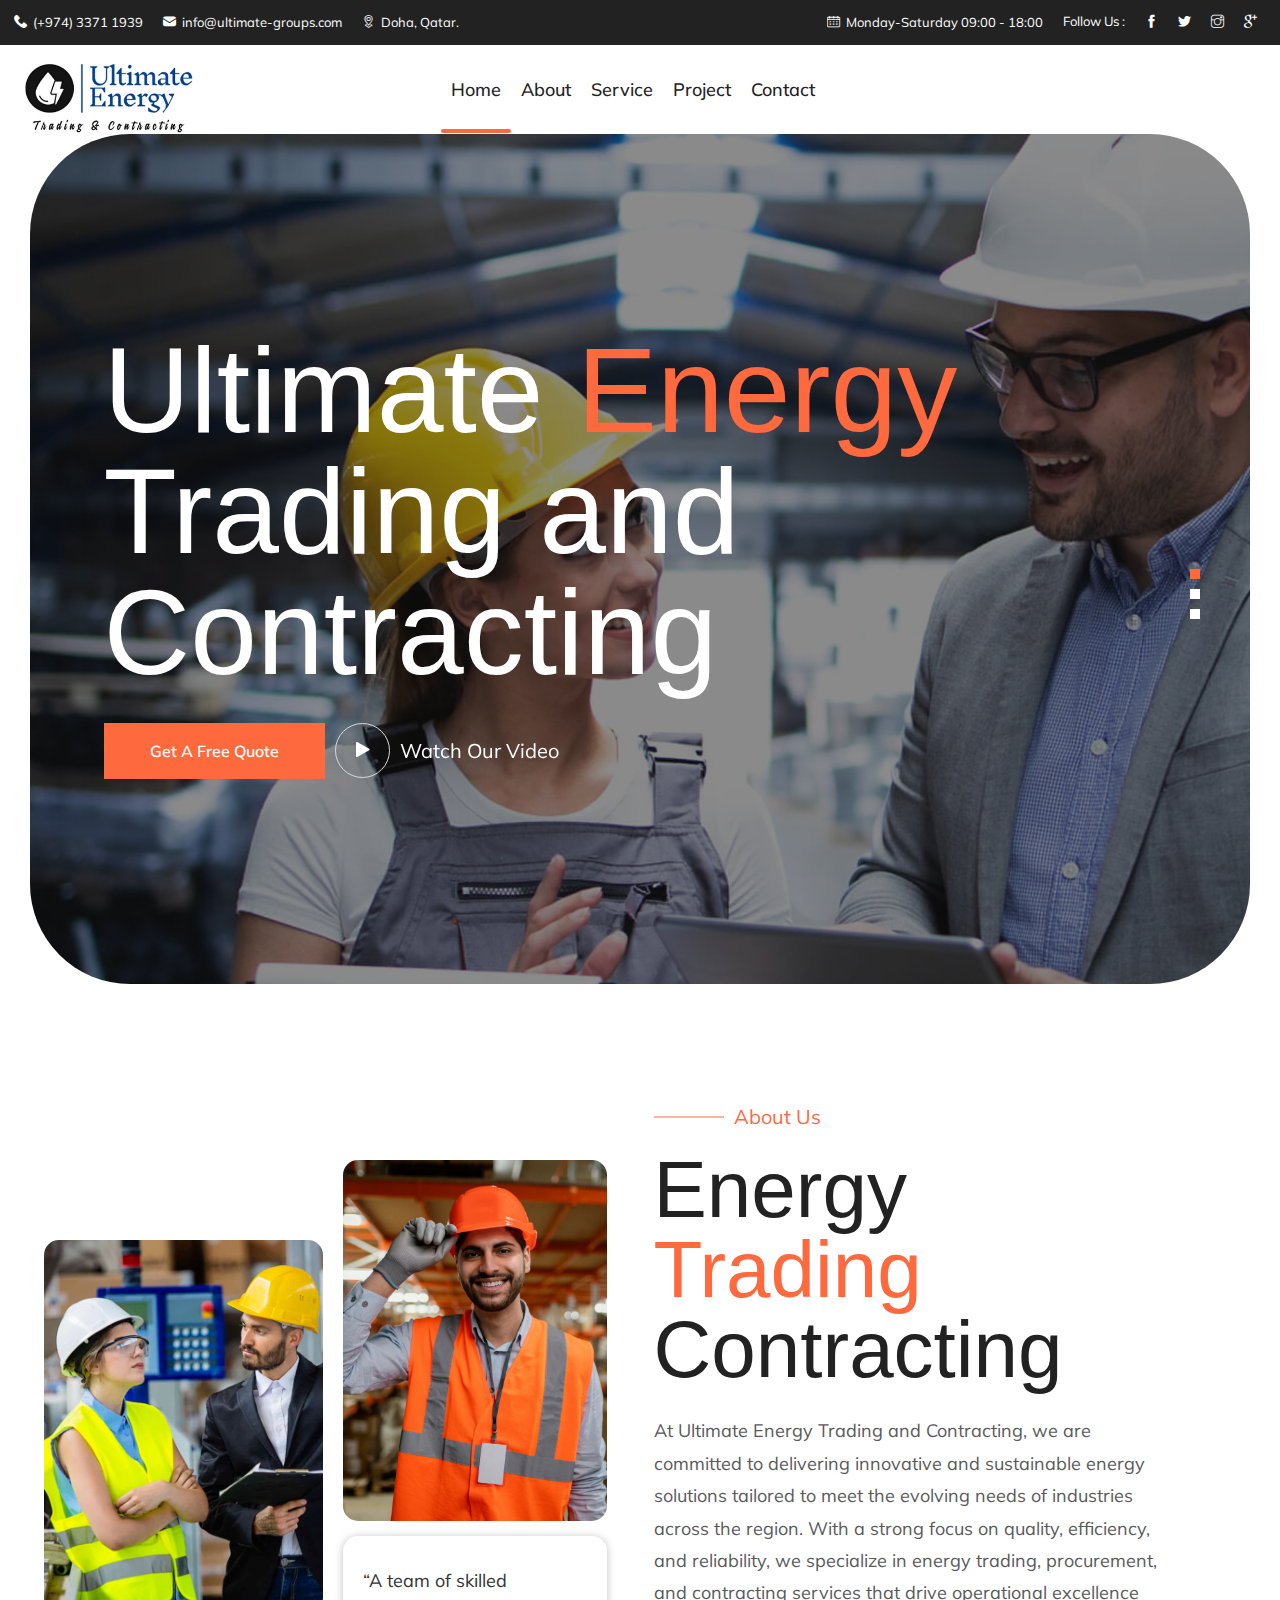
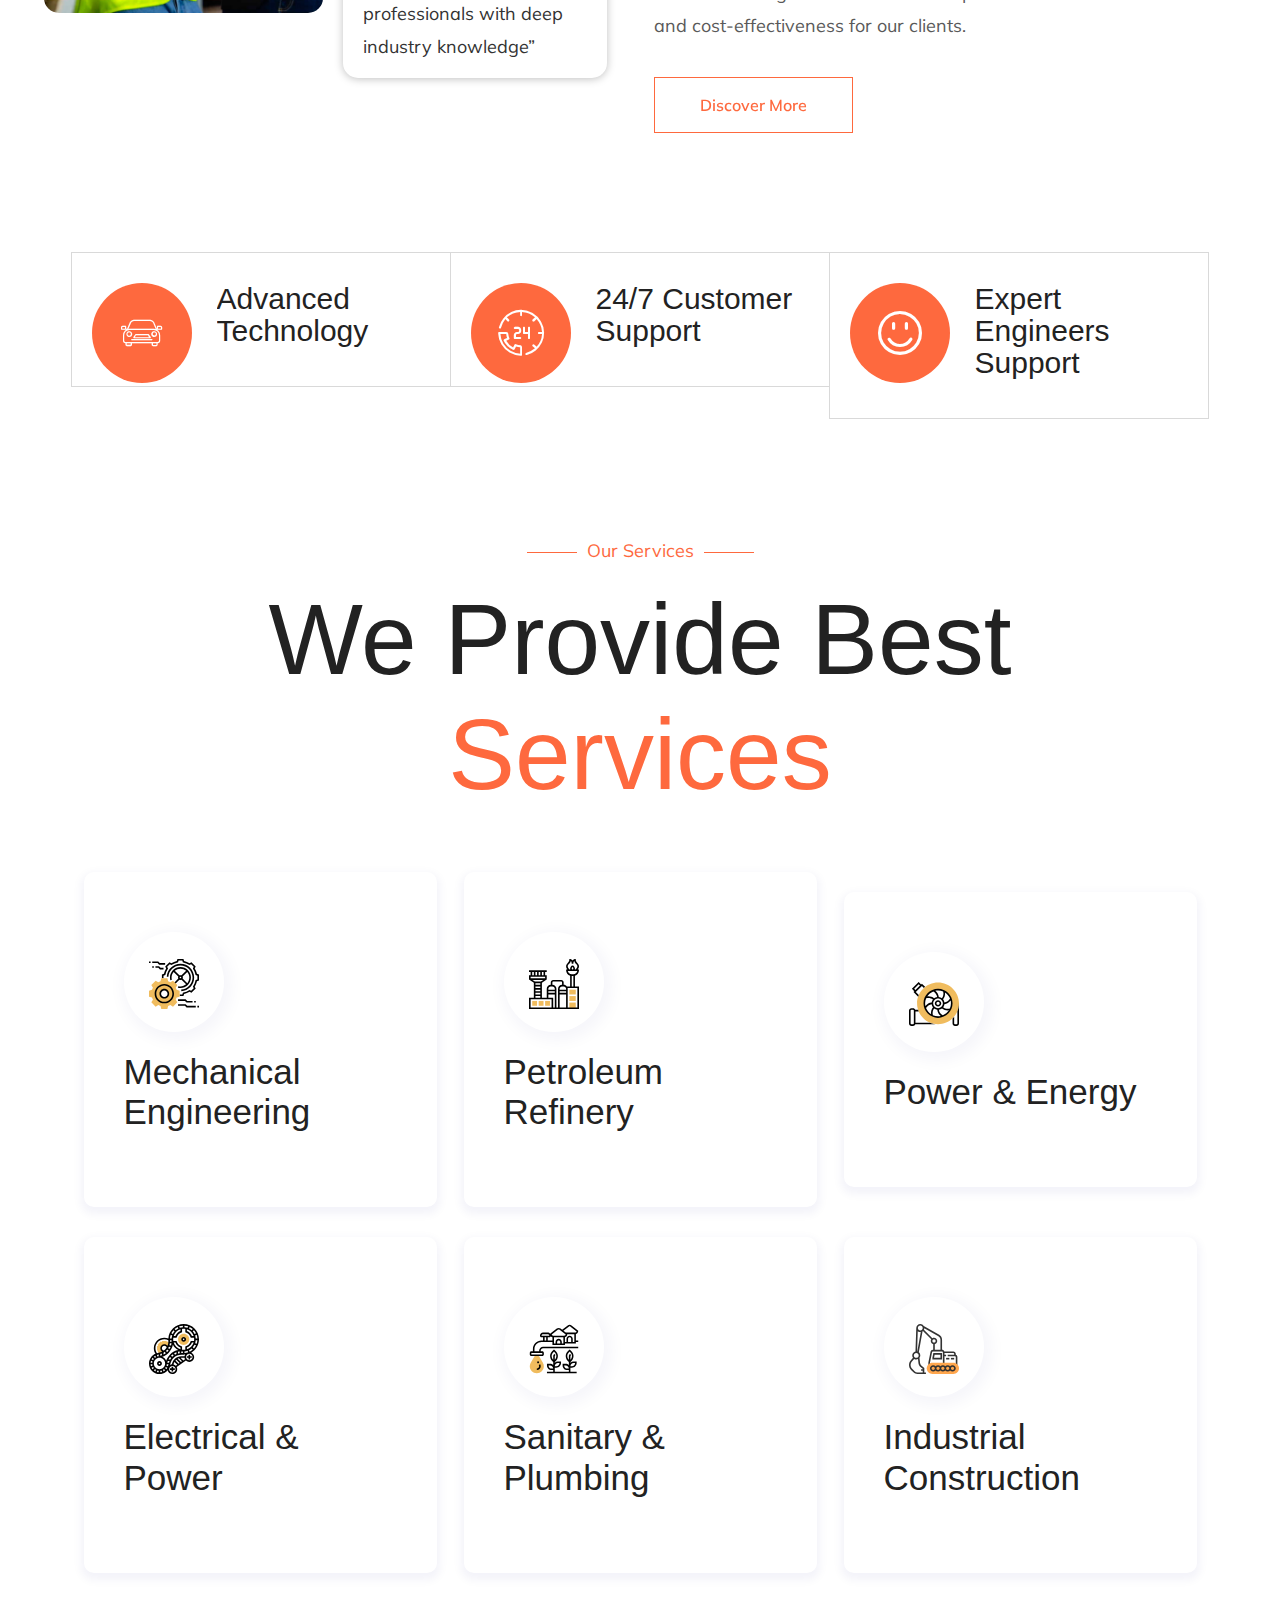
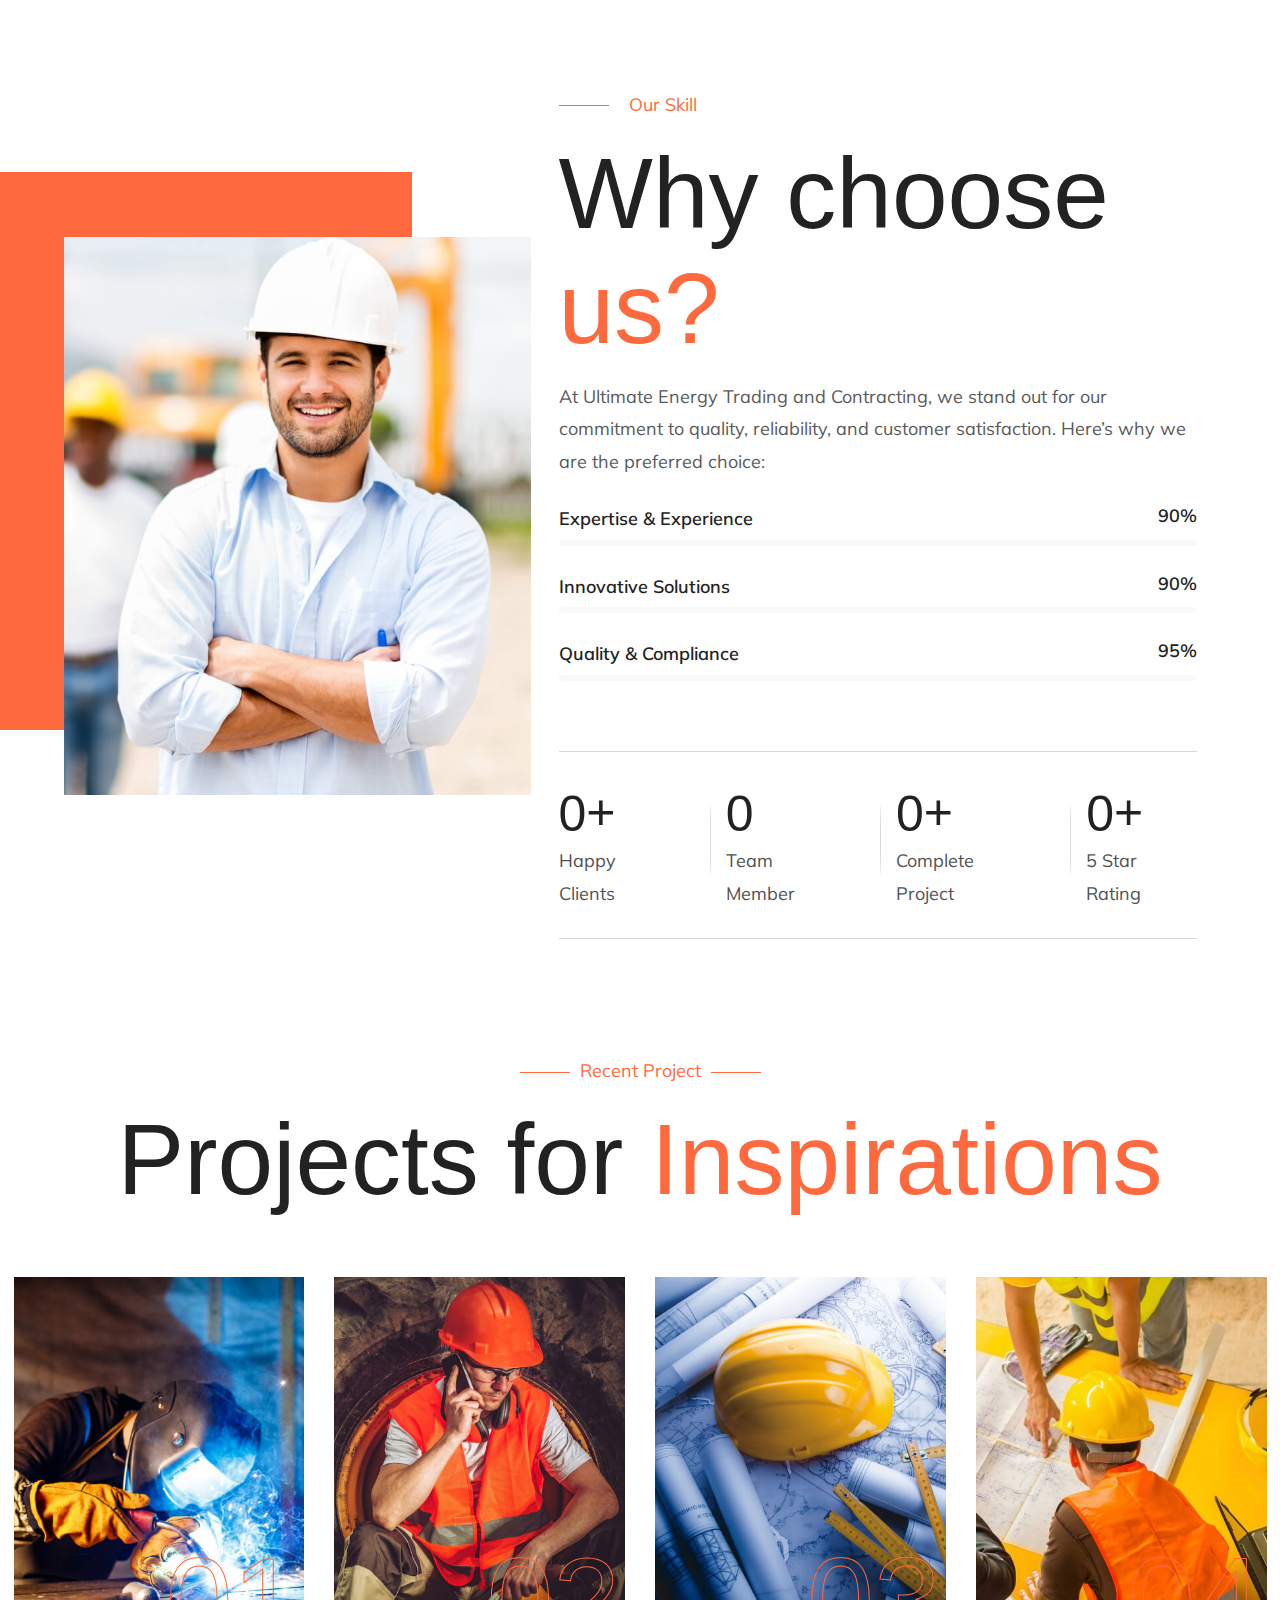
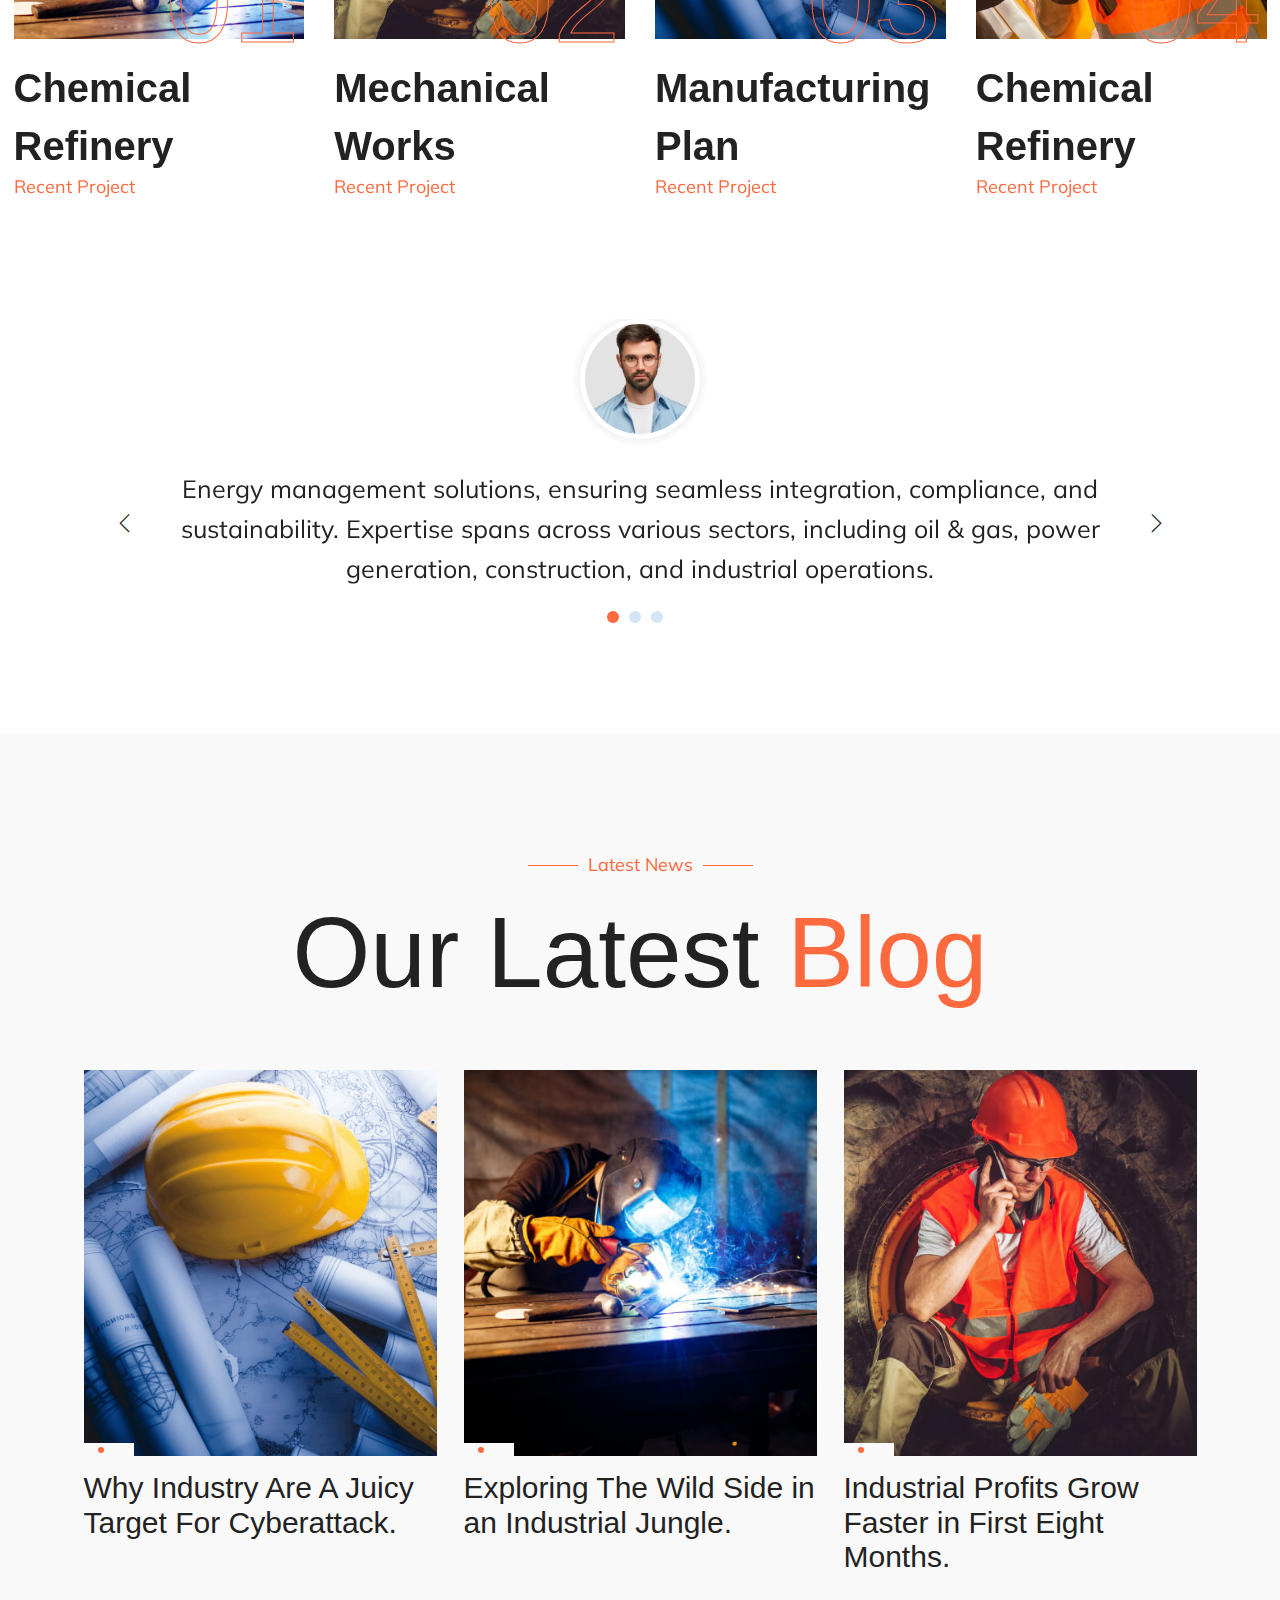
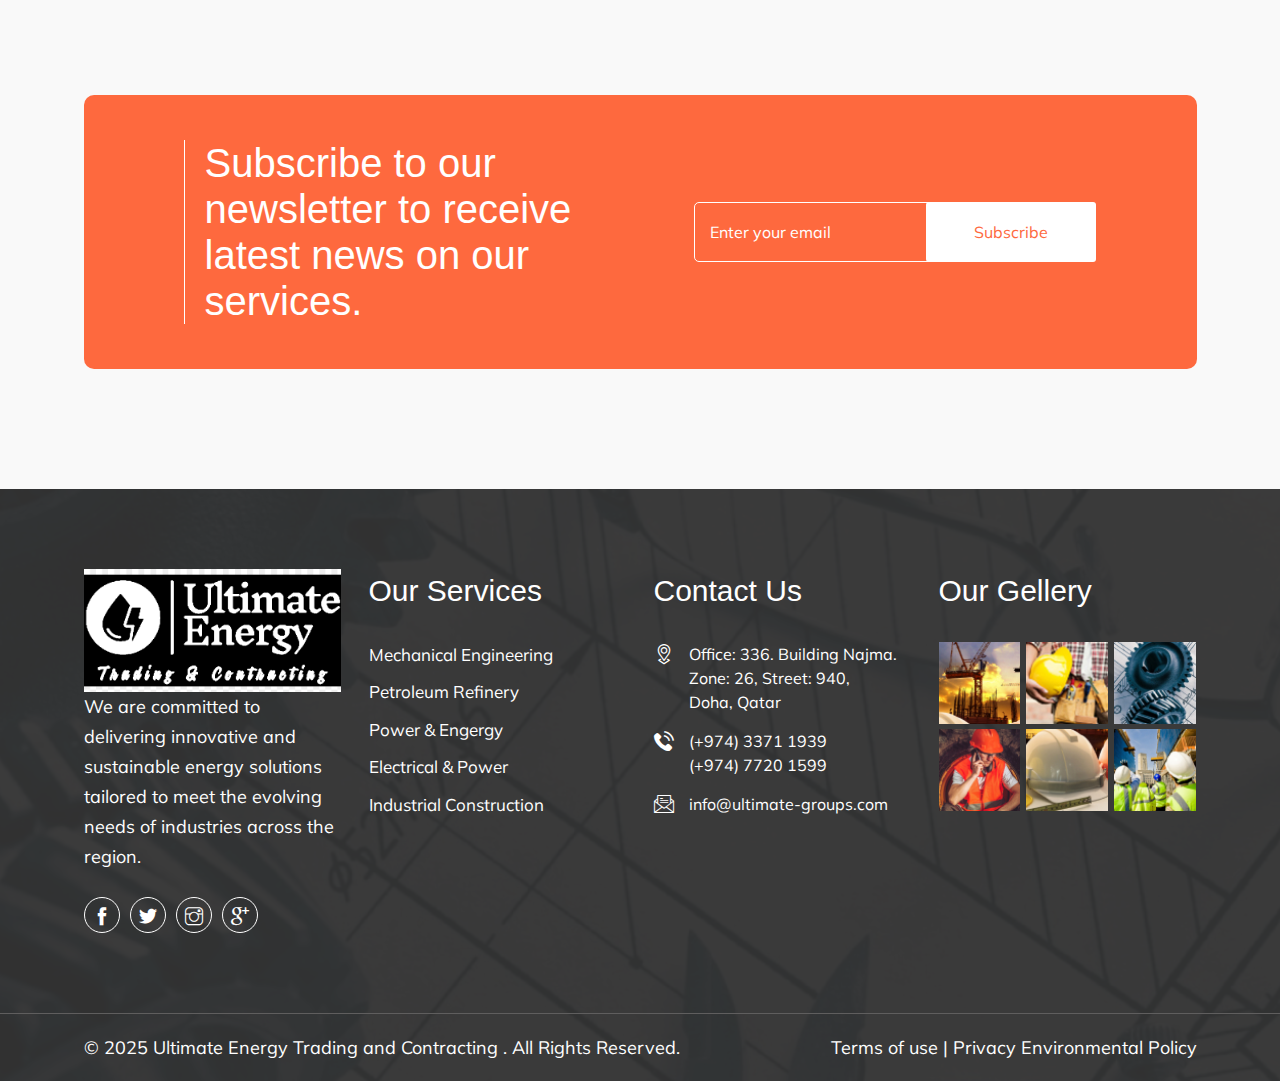
==== commit 5a70088f: "up0902202512081014" ====
--- a/contracting/index.html
+++ b/contracting/index.html
@@ -108,50 +108,18 @@
                                                 <a href="service.html">Service</a>
                                                 <ul class="sub-menu">
                                                     <li><a href="service.html">Service</a></li>
-                                                    <li><a href="service-single.html">Service Single</a></li>
+                                                    
                                                 </ul>
                                             </li>
                                             <li class="menu-item-has-children">
                                                 <a href="project.html">Project</a>
                                                 <ul class="sub-menu">
                                                     <li><a href="project.html">Project</a></li>
-                                                    <li><a href="project-single.html">Project Single</a></li>
+                                                   
                                                 </ul>
                                             </li>
-                                            <li class="menu-item-has-children">
-                                                <a href="blog.html">Blog</a>
-                                                <ul class="sub-menu">
-                                                    <li><a href="blog.html">Blog right sidebar</a></li>
-                                                    <li><a href="blog-left-sidebar.html">Blog left sidebar</a></li>
-                                                    <li><a href="blog-fullwidth.html">Blog fullwidth</a></li>
-                                                    <li class="menu-item-has-children">
-                                                        <a href="#">Blog details</a>
-                                                        <ul class="sub-menu">
-                                                            <li><a href="blog-single.html">Blog details right
-                                                                    sidebar</a>
-                                                            </li>
-                                                            <li><a href="blog-single-left-sidebar.html">Blog details
-                                                                    left
-                                                                    sidebar</a></li>
-                                                            <li><a href="blog-single-fullwidth.html">Blog details
-                                                                    fullwidth</a></li>
-                                                        </ul>
-                                                    </li>
-                                                </ul>
-                                            </li>
-                                            <li class="menu-item-has-children">
-                                                <a href="#">Pages</a>
-                                                <ul class="sub-menu">
-                                                    <li><a href="shop.html">Shop</a></li>
-                                                    <li><a href="shop-single.html">Shop Single</a></li>
-                                                    <li><a href="cart.html">Cart</a></li>
-                                                    <li><a href="wishlist.html">Wishlist</a></li>
-                                                    <li><a href="checkout.html">Checkout</a></li>
-                                                    <li><a href="pricing.html">Pricing</a></li>
-                                                    <li><a href="team-single.html">Team Single</a></li>
-                                                    <li><a href="404.html">404 Error</a></li>
-                                                </ul>
-                                            </li>
+                                            
+                                            
                                             <li><a href="contact.html">Contact</a></li>
                                         </ul>
 
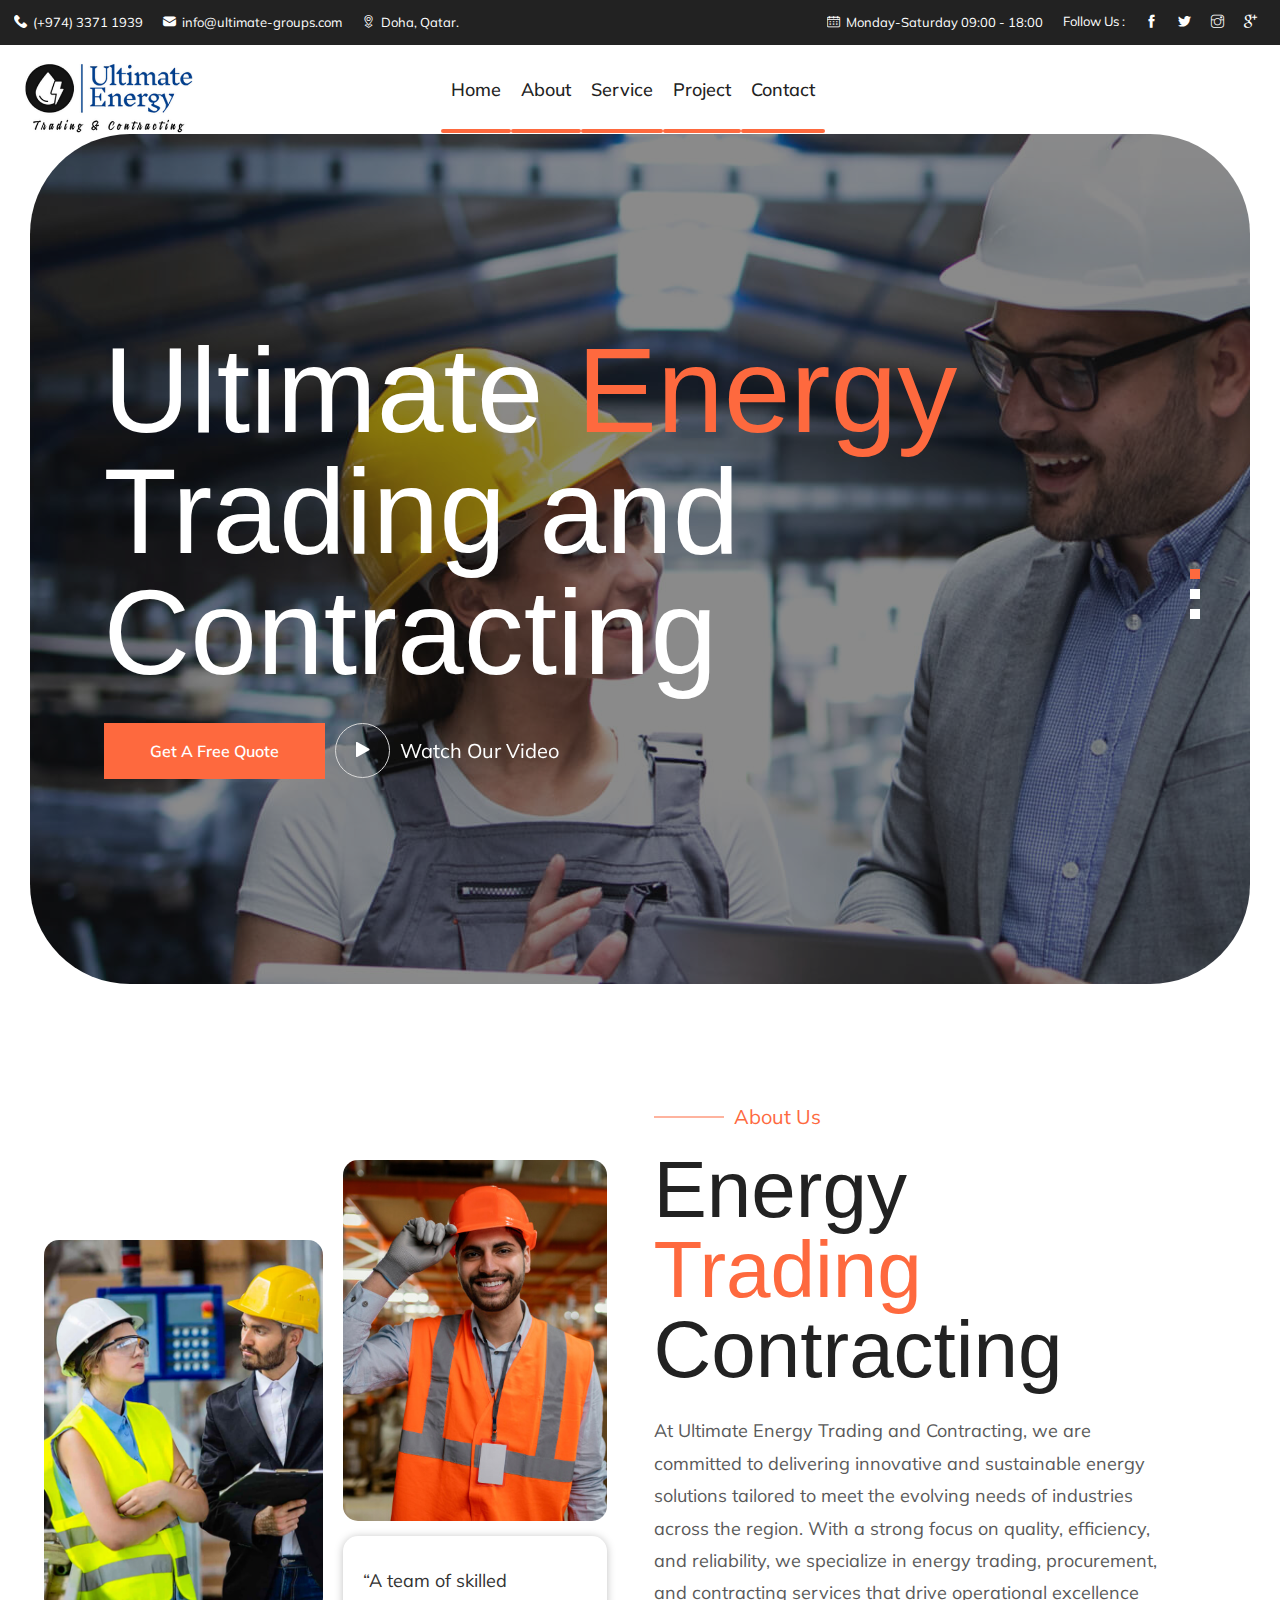
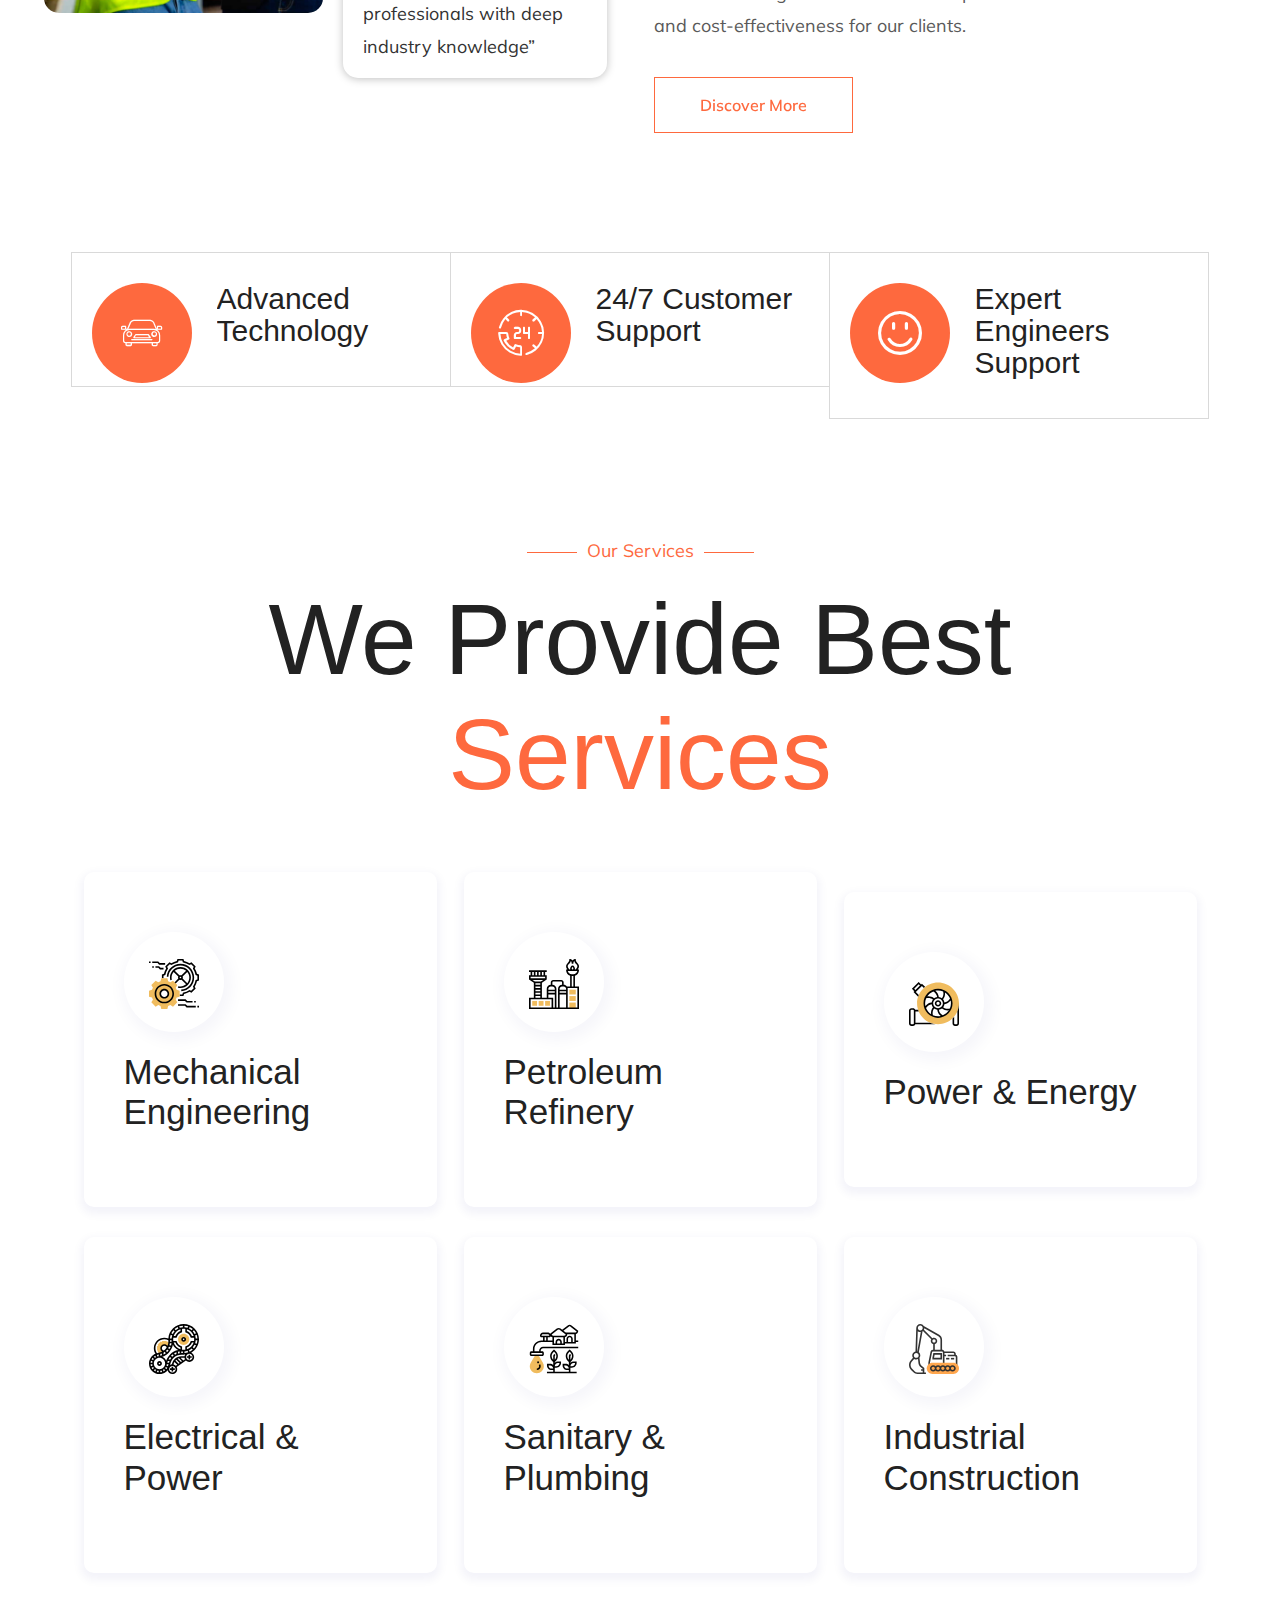
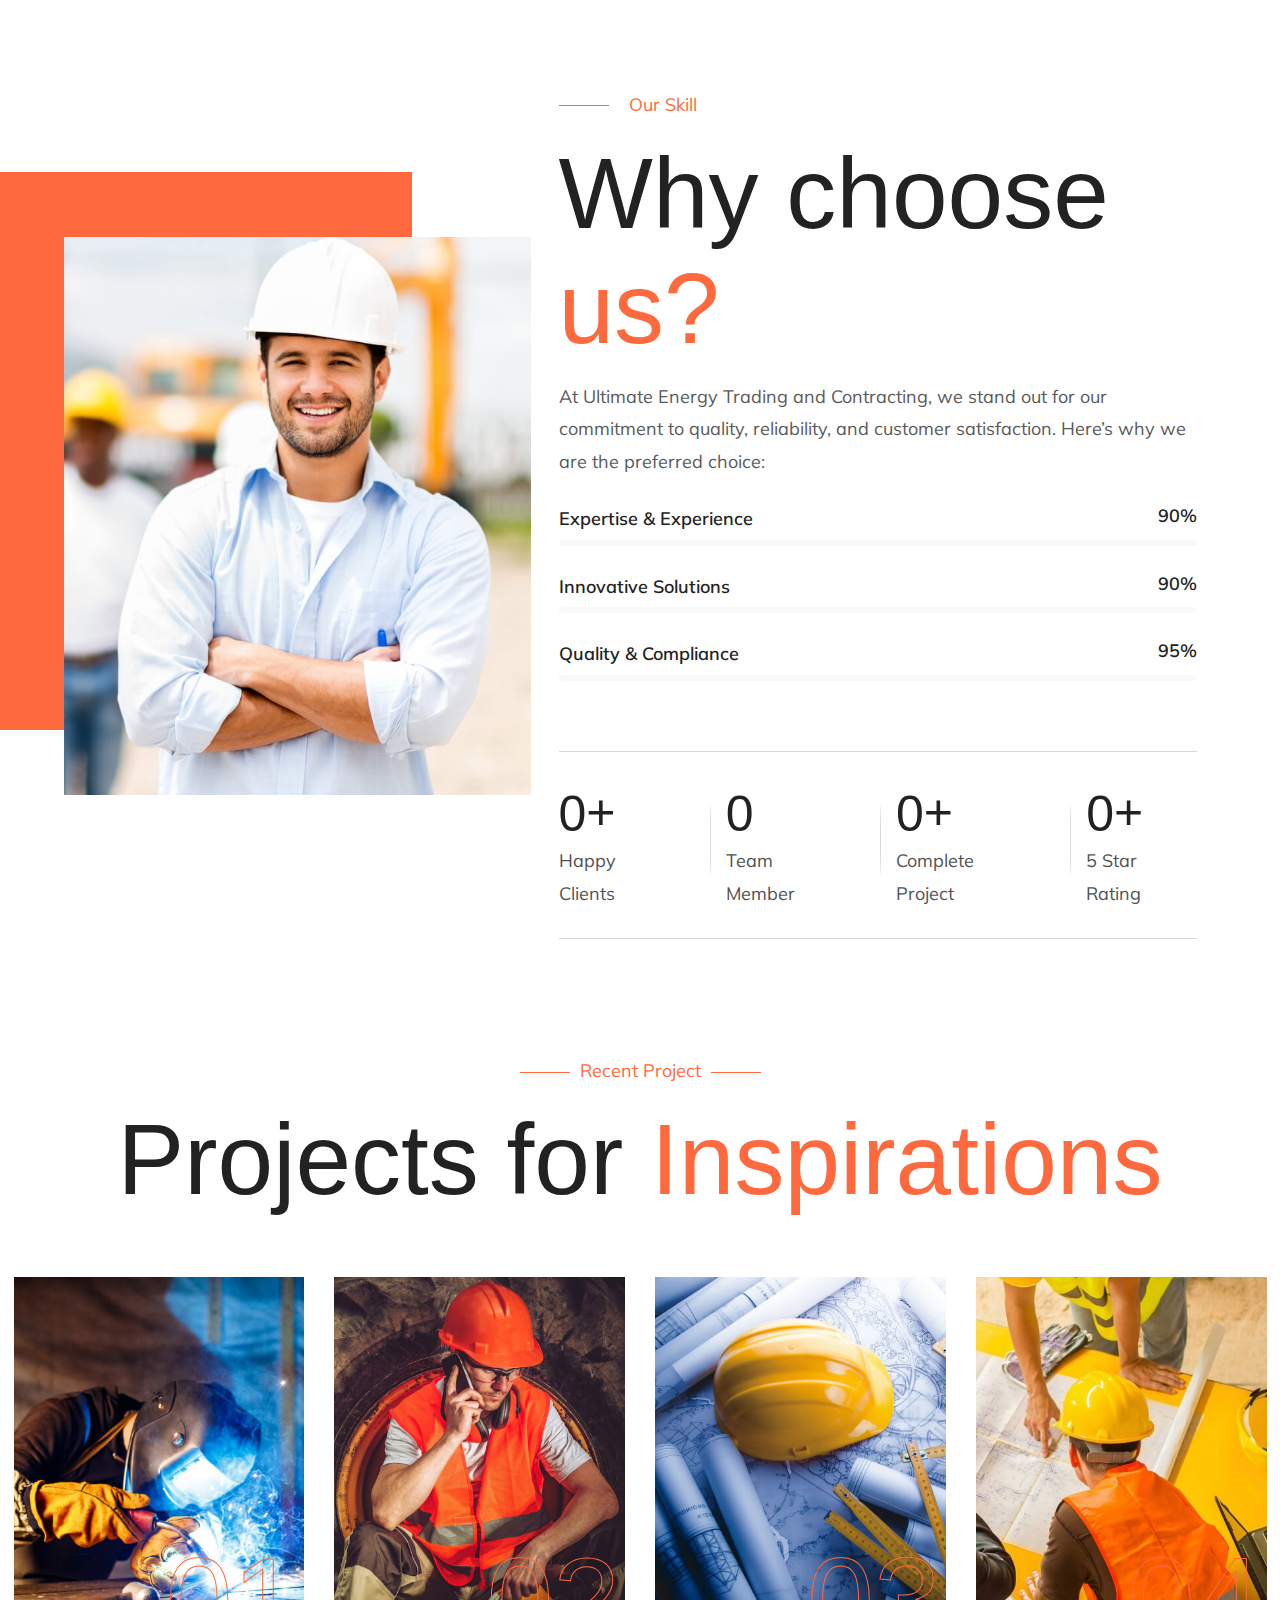
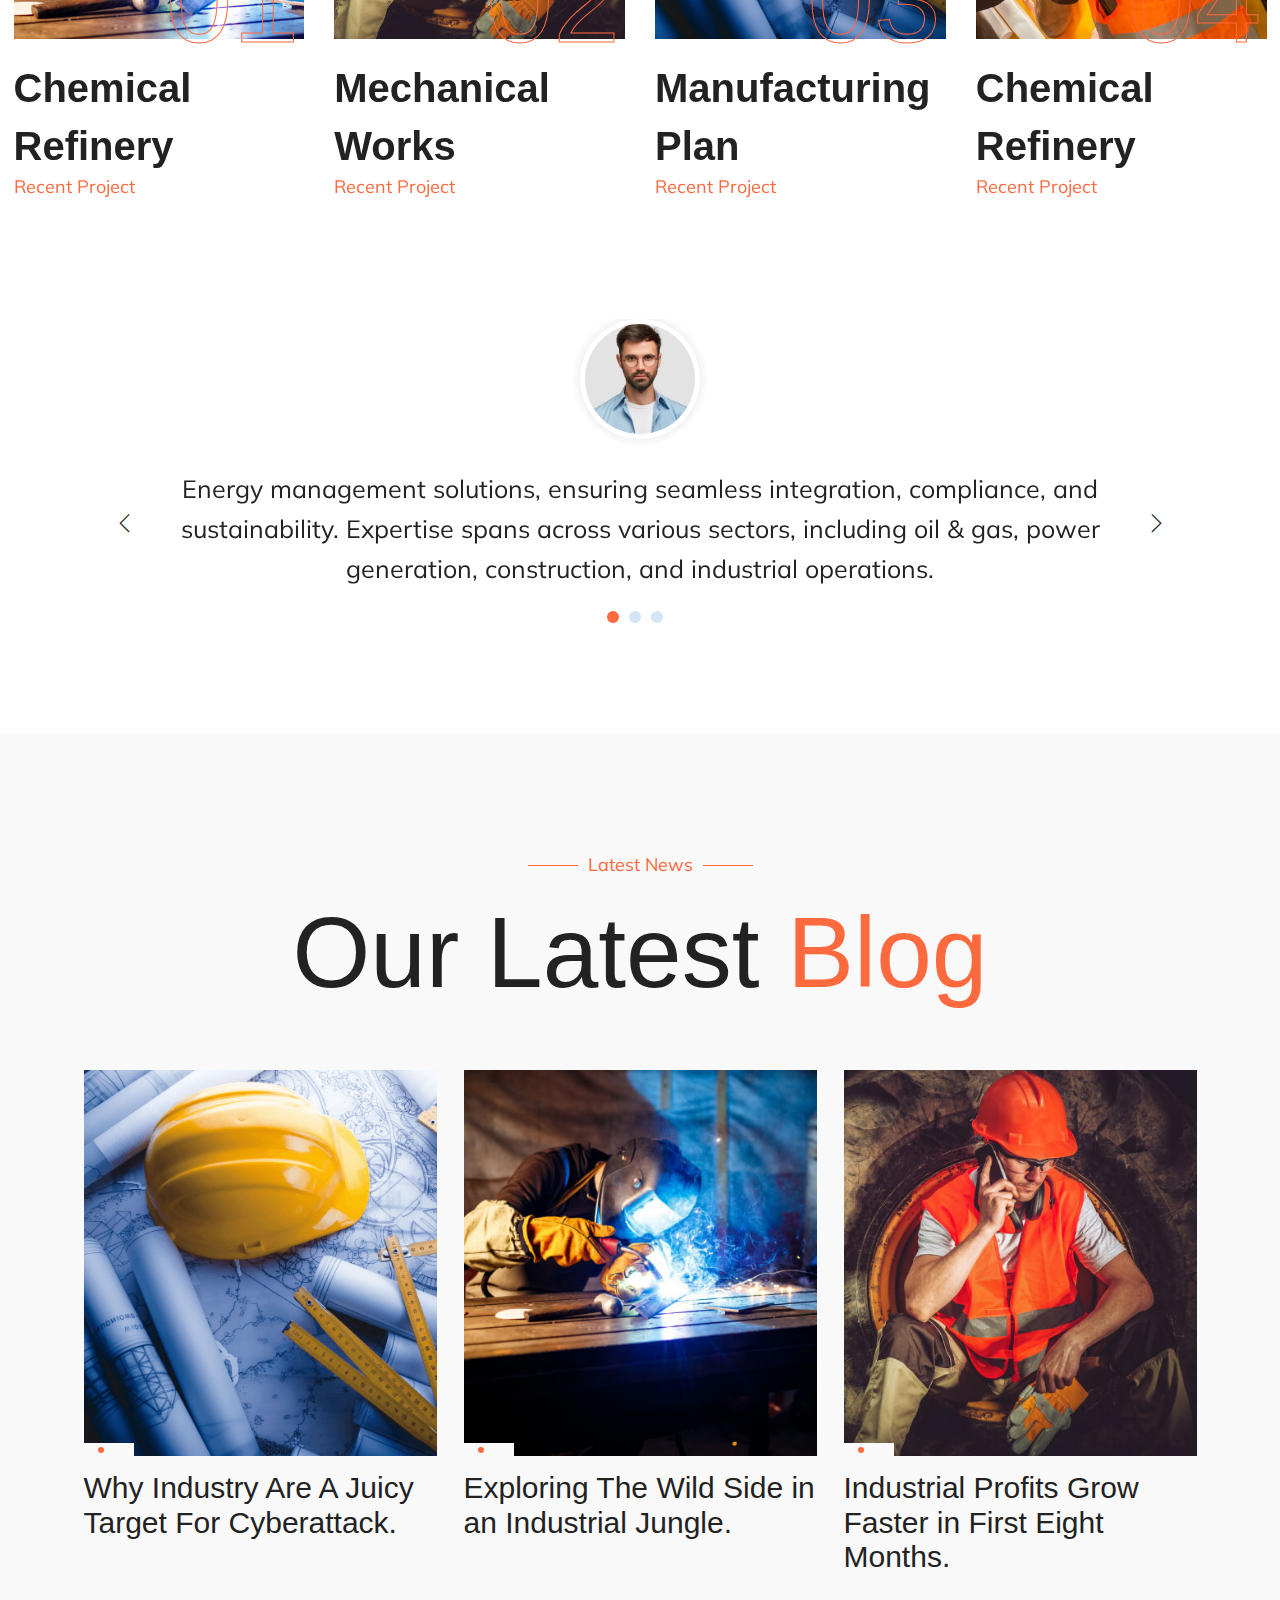
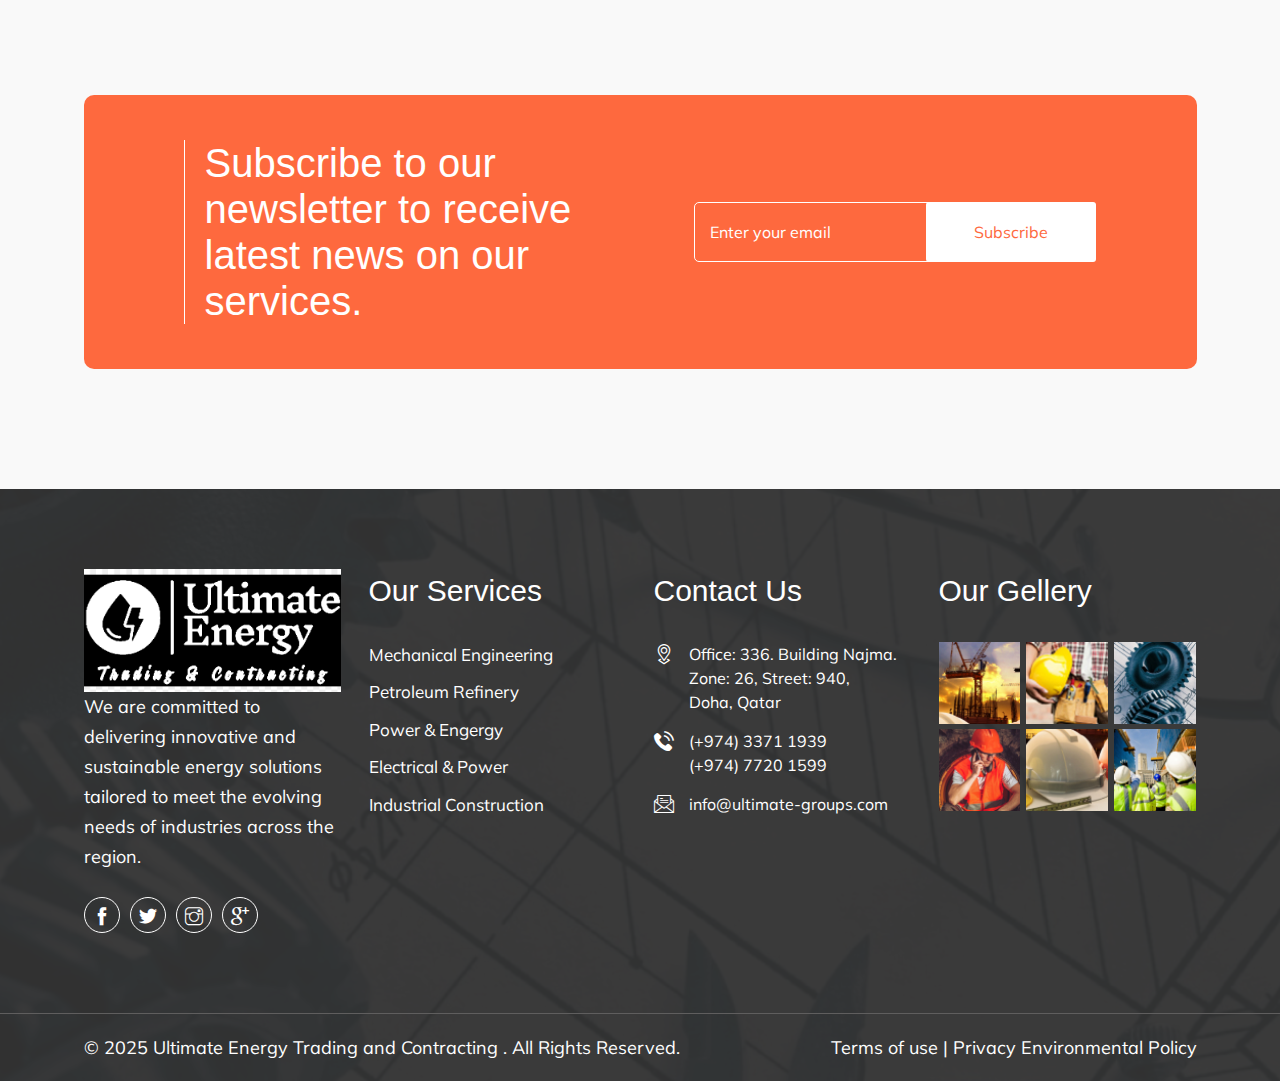
==== commit 793df38b: "up0902202501571018" ====
--- a/contracting/index.html
+++ b/contracting/index.html
@@ -7,7 +7,10 @@
     <meta name="viewport" content="width=device-width, initial-scale=1">
     <meta name="author" content="wpOceans">
     <link rel="shortcut icon" type="image/png" href="assets/images/img/favicon.ico">
-    <title> Ultimate Energy Trading and Contracting</title>
+    <title>Ultimate Energy Trading and Contracting</title>
+    <meta name="description" content="Ultimate Energy Trading and Contracting delivers innovative energy solutions, mechanical engineering, and contracting services with a focus on quality, efficiency, and sustainability. Partner with us for reliable and cost-effective energy management." />
+    <meta property="og:description" content="Ultimate Energy Trading and Contracting provides innovative energy solutions, mechanical engineering, and contracting services with a focus on efficiency, quality, and sustainability. Partner with us for reliable and cost-effective energy management." />
+    <meta name="robots" content="index, follow" />
     <link href="assets/css/themify-icons.css" rel="stylesheet">
     <link href="assets/css/font-awesome.min.css" rel="stylesheet">
     <link href="assets/css/flaticon.css" rel="stylesheet">
@@ -24,6 +27,23 @@
     <link href="assets/css/jquery.fancybox.css" rel="stylesheet">
     <link href="assets/css/odometer-theme-default.css" rel="stylesheet">
     <link href="assets/sass/style.css" rel="stylesheet">
+
+    <script>
+        var isNS = (navigator.appName == "PN") ? 1 : 0;
+        if(navigator.appName == "PN") document.captureEvents(Event.MOUSEDOWN||Event.MOUSEUP);
+        function mischandler(){
+        return false;
+        }
+        function mousehandler(e){
+        var myevent = (isNS) ? e : event;
+        var eventbutton = (isNS) ? myevent.which : myevent.button;
+        if((eventbutton==2)||(eventbutton==3)) return false;
+        }
+        document.oncontextmenu = mischandler;
+        document.onmousedown = mousehandler;
+        document.onmouseup = mousehandler;
+        </script>
+
 </head>
 
 <body>
@@ -101,27 +121,31 @@
                                     <div id="navbar" class="collapse navbar-collapse navigation-holder">
                                         <button class="menu-close"><i class="ti-close"></i></button>
                                         <ul class="nav navbar-nav mb-2 mb-lg-0">
-                                            
-                                            <li><a class="active" href="index.html">Home</a></li>
-                                            <li><a href="about.html">About</a></li>
                                             <li class="menu-item-has-children">
-                                                <a href="service.html">Service</a>
+                                                <a class="active" href="#">Home</a>
+                                                
+                                            </li>
+                                            <li><a class="active" href="about.html">About</a></li>
+                                            <li class="menu-item-has-children">
+                                                <a class="active" href="service.html">Service</a>
                                                 <ul class="sub-menu">
                                                     <li><a href="service.html">Service</a></li>
                                                     
                                                 </ul>
                                             </li>
                                             <li class="menu-item-has-children">
-                                                <a href="project.html">Project</a>
+                                                <a class="active" href="project.html">Project</a>
                                                 <ul class="sub-menu">
                                                     <li><a href="project.html">Project</a></li>
-                                                   
+                                                    
                                                 </ul>
                                             </li>
                                             
                                             
-                                            <li><a href="contact.html">Contact</a></li>
+                                            <li><a class="active" href="contact.html">Contact</a></li>
                                         </ul>
+
+
 
                                     </div><!-- end of nav-collapse -->
                                 </div>
@@ -706,7 +730,7 @@
                         <div class="col col-xl-3 col-lg-4 col-md-6 col-sm-12 col-12">
                             <div class="widget about-widget">
                                 <div class="logo widget-title">
-                                    <a class="logo" href="index-2.html"><img src="assets/images/logo-w-n.png" alt=""></a>
+                                    <a class="logo" href="index.html"><img src="assets/images/logo-w-n.png" alt=""></a>
                                 </div>
                                 <p>We are committed to delivering innovative and sustainable energy solutions tailored to meet the evolving needs of industries across the region.</p>
                                 <ul>
@@ -820,6 +844,4 @@
     <script src="assets/js/script.js"></script>
 </body>
 
-
-<!-- Mirrored from wpocean.com/html/tf/indudus/index-4.html by HTTrack Website Copier/3.x [XR&CO'2014], Sun, 09 Feb 2025 07:09:23 GMT -->
 </html>